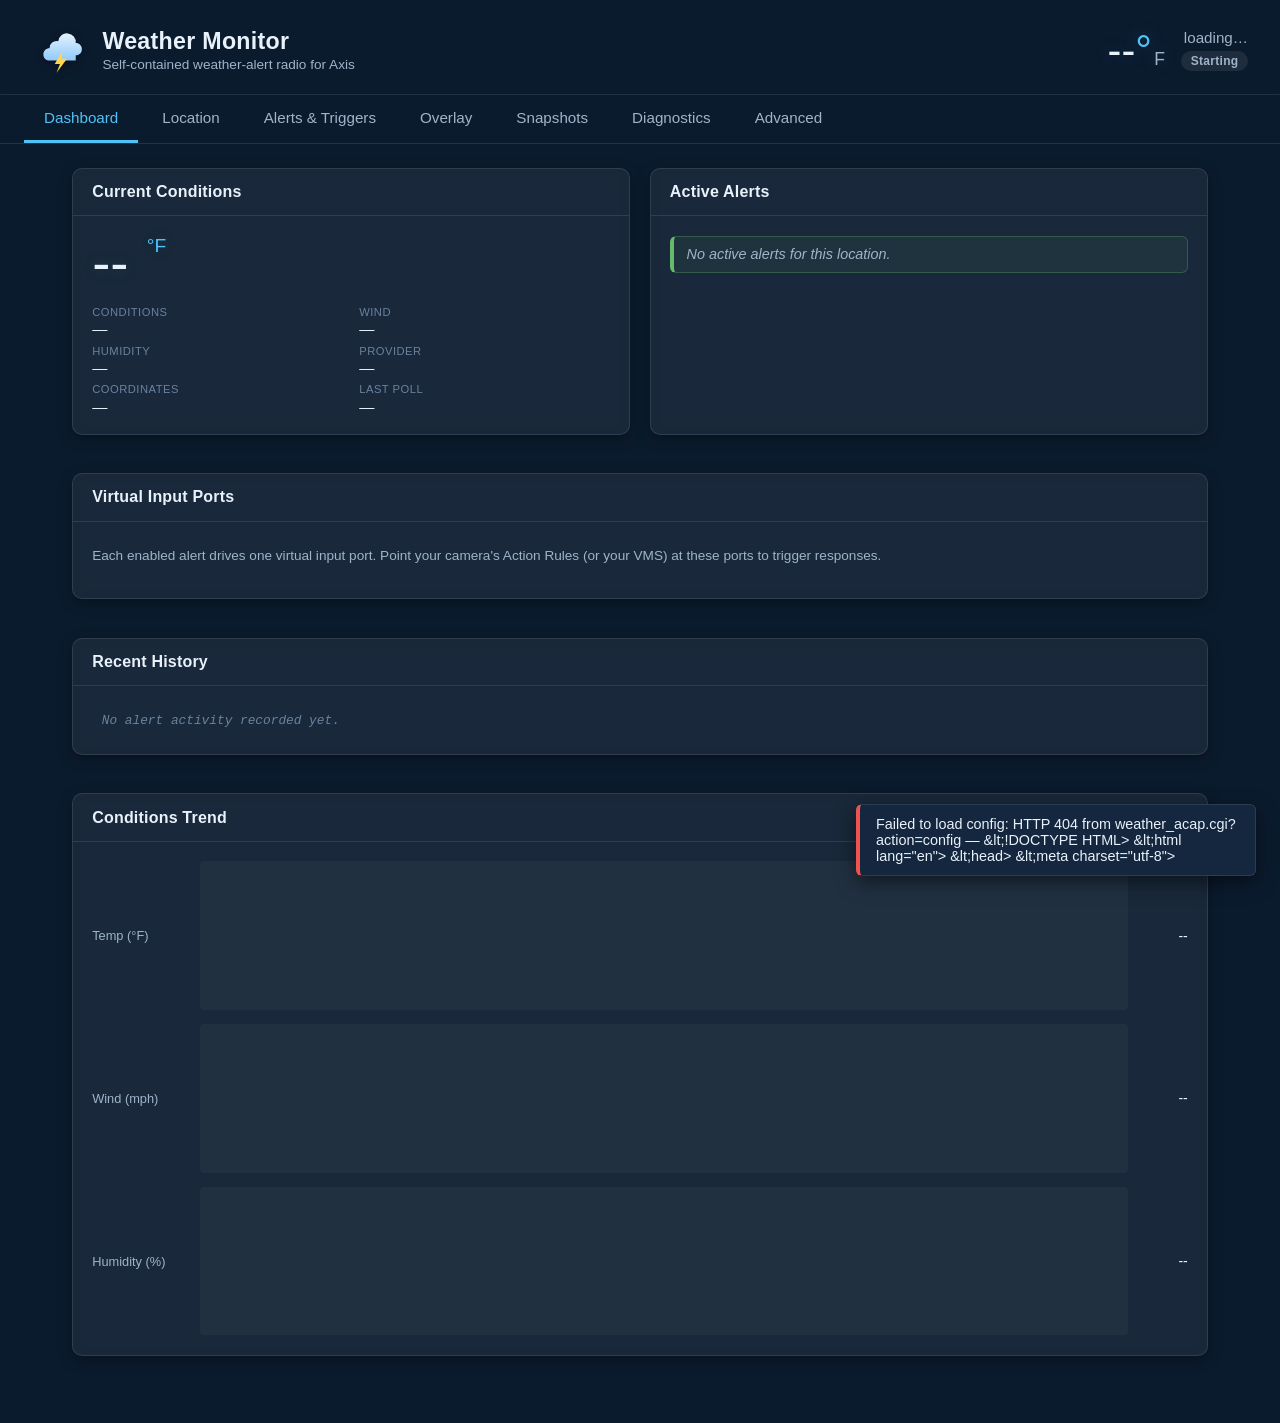
==== app/html/index.html @ 40f223d6 "feat(sprint9): native AXIS camera events via axevent (additive alongside virtual ports) Adds axiseve" ====
<!DOCTYPE html>
<html lang="en">
<head>
  <meta charset="UTF-8">
  <meta name="viewport" content="width=device-width, initial-scale=1">
  <title>Weather ACAP</title>
  <link rel="stylesheet" href="style.css">
</head>
<body>
  <div class="sky-backdrop"></div>

  <header class="app-header">
    <div class="brand">
      <svg class="brand-icon" viewBox="0 0 64 64" xmlns="http://www.w3.org/2000/svg">
        <defs>
          <linearGradient id="cloudg" x1="0" y1="0" x2="0" y2="1">
            <stop offset="0%" stop-color="#e3f2fd"/>
            <stop offset="100%" stop-color="#90caf9"/>
          </linearGradient>
        </defs>
        <path fill="url(#cloudg)" d="M50 38c4 0 7-3 7-7 0-4-3-7-7-7a10 10 0 0 0-20-2 8 8 0 0 0-10 8c-4 0-7 3-7 7s3 7 7 7h30z"/>
        <path fill="#ffd54f" d="M34 34l-8 14h6l-4 10 12-16h-6z"/>
      </svg>
      <div class="brand-text">
        <h1>Weather Monitor</h1>
        <span class="subtitle">Self-contained weather-alert radio for Axis</span>
      </div>
    </div>
    <div class="status-summary">
      <div class="temp-display">
        <span id="current-temp">--</span><span class="degree">&deg;</span><span class="temp-unit">F</span>
      </div>
      <div class="desc-line">
        <div id="current-desc" class="desc">loading&hellip;</div>
        <div id="status-pill" class="pill pill-neutral">Starting</div>
      </div>
    </div>
  </header>

  <nav class="tabs" role="tablist">
    <button class="tab-btn active" data-tab="dashboard"    type="button">Dashboard</button>
    <button class="tab-btn"        data-tab="location"     type="button">Location</button>
    <button class="tab-btn"        data-tab="alerts"       type="button">Alerts &amp; Triggers</button>
    <button class="tab-btn"        data-tab="overlay"      type="button">Overlay</button>
    <button class="tab-btn"        data-tab="snapshots"    type="button">Snapshots</button>
    <button class="tab-btn"        data-tab="diagnostics"  type="button">Diagnostics</button>
    <button class="tab-btn"        data-tab="advanced"     type="button">Advanced</button>
  </nav>

  <main class="content">

    <!-- Dashboard -->
    <section id="tab-dashboard" class="tab-pane active">
      <div class="grid">
        <div class="card card-conditions">
          <div class="card-header"><h2>Current Conditions</h2></div>
          <div class="card-body">
            <div class="big-stat">
              <span class="stat-value" id="dash-temp">--</span>
              <span class="stat-unit">&deg;F</span>
            </div>
            <div class="sub-stats">
              <div><label>Conditions</label><span id="dash-desc">&mdash;</span></div>
              <div><label>Wind</label><span id="dash-wind">&mdash;</span></div>
              <div><label>Humidity</label><span id="dash-hum">&mdash;</span></div>
              <div><label>Provider</label><span id="dash-provider">&mdash;</span></div>
              <div><label>Coordinates</label><span id="dash-coords">&mdash;</span></div>
              <div><label>Last poll</label><span id="dash-lastpoll">&mdash;</span></div>
            </div>
          </div>
        </div>

        <div class="card card-alerts">
          <div class="card-header"><h2>Active Alerts</h2><span class="pill pill-alert hidden" id="alerts-count">0</span></div>
          <div class="card-body">
            <ul id="dash-alerts" class="alerts-list">
              <li class="empty">No active alerts for this location.</li>
            </ul>
          </div>
        </div>

        <div class="card card-ports">
          <div class="card-header">
            <h2>Virtual Input Ports</h2>
            <small id="ports-max-info"></small>
          </div>
          <div class="card-body">
            <div id="dash-ports" class="ports-grid"></div>
            <p class="hint">Each enabled alert drives one virtual input port. Point your camera's Action Rules (or your VMS) at these ports to trigger responses.</p>
          </div>
        </div>

        <div class="card card-history">
          <div class="card-header"><h2>Recent History</h2></div>
          <div class="card-body">
            <ol id="dash-history" class="history-list">
              <li class="empty">No alert activity recorded yet.</li>
            </ol>
          </div>
        </div>

        <div class="card card-trends">
          <div class="card-header">
            <h2>Conditions Trend</h2>
            <small class="dim" id="trend-range"></small>
          </div>
          <div class="card-body">
            <div class="sparkline-group">
              <div class="spark-row">
                <span class="spark-label">Temp (°F)</span>
                <canvas id="spark-temp" class="sparkline" height="48"></canvas>
                <span class="spark-cur" id="spark-temp-cur">--</span>
              </div>
              <div class="spark-row">
                <span class="spark-label">Wind (mph)</span>
                <canvas id="spark-wind" class="sparkline" height="48"></canvas>
                <span class="spark-cur" id="spark-wind-cur">--</span>
              </div>
              <div class="spark-row">
                <span class="spark-label">Humidity (%)</span>
                <canvas id="spark-hum" class="sparkline" height="48"></canvas>
                <span class="spark-cur" id="spark-hum-cur">--</span>
              </div>
            </div>
            <p class="hint" id="trend-empty" style="display:none;">No history yet — trend data builds up after a few poll cycles.</p>
          </div>
        </div>
      </div>
    </section>

    <!-- Location -->
    <section id="tab-location" class="tab-pane">
      <div class="card">
        <div class="card-header"><h2>Where are you?</h2></div>
        <div class="card-body">
          <div class="form-row">
            <label for="f-zip">US ZIP Code</label>
            <input id="f-zip" type="text" maxlength="10" placeholder="e.g. 60601">
            <small>We geocode to the ZIP's centroid via the US Census service (no API key required).</small>
          </div>
          <div class="form-grid-2">
            <div class="form-row">
              <label for="f-lat">Latitude override <small class="opt">(optional)</small></label>
              <input id="f-lat" type="text" placeholder="e.g. 41.8781">
            </div>
            <div class="form-row">
              <label for="f-lon">Longitude override <small class="opt">(optional)</small></label>
              <input id="f-lon" type="text" placeholder="e.g. -87.6298">
            </div>
          </div>
          <small class="hint">If the ZIP centroid isn't close enough (rural areas, mountain towns), enter exact coordinates. These take precedence over ZIP.</small>
        </div>
      </div>

      <div class="card">
        <div class="card-header"><h2>Weather Source</h2></div>
        <div class="card-body">
          <div class="form-grid-2">
            <div class="form-row">
              <label for="f-provider">Provider</label>
              <select id="f-provider">
                <option value="auto">Auto &mdash; NWS first, fall back to Open-Meteo</option>
                <option value="nws">NWS only (US, alerts included)</option>
                <option value="openmeteo">Open-Meteo only (worldwide, no alerts)</option>
              </select>
            </div>
            <div class="form-row">
              <label for="f-interval">Poll interval (seconds)</label>
              <input id="f-interval" type="number" min="60" max="3600" step="30">
              <small>Minimum 60s. NWS recommends &ge; 300s.</small>
            </div>
          </div>
          <div class="form-row">
            <label for="f-ua">NWS User-Agent</label>
            <input id="f-ua" type="text" placeholder="WeatherACAP/2.0 (you@example.com)">
            <small>NWS requires a contact-identifying User-Agent. Please include an email address.</small>
          </div>
        </div>
      </div>

      <div class="form-actions">
        <button class="btn btn-primary" data-save="location" type="button">Save location settings</button>
      </div>
    </section>

    <!-- Alerts & Triggers -->
    <section id="tab-alerts" class="tab-pane">
      <div class="card">
        <div class="card-header">
          <h2>Alert &rarr; Port Mapping</h2>
          <span id="alerts-port-banner" class="pill pill-info"></span>
        </div>
        <div class="card-body">
          <p class="hint">
            Each row maps an NWS alert type to a VAPIX virtual input port. When that alert is active
            for your location, the port is activated; when the alert clears, the port resets. Point
            your camera's Action Rules or your VMS (e.g. Axis Camera Station Pro) at these ports to
            trigger recordings, speakers, relays, or notifications.
          </p>
          <div class="alerts-table-wrap">
            <table class="alerts-table">
              <thead>
                <tr>
                  <th style="width:60px;">On</th>
                  <th>Alert Type</th>
                  <th style="width:100px;">Port #</th>
                  <th style="width:180px;">Test</th>
                  <th style="width:50px;"></th>
                </tr>
              </thead>
              <tbody id="alerts-tbody"></tbody>
            </table>
          </div>
          <div class="row-actions">
            <button class="btn btn-ghost" id="alerts-add" type="button">+ Add alert type</button>
            <button class="btn btn-ghost" id="alerts-auto-port" type="button">Auto-assign ports</button>
            <button class="btn btn-primary" data-save="alerts" type="button">Save alert mapping</button>
          </div>
        </div>
      </div>

      <!-- Sprint 5 — Threshold condition alerts -->
      <div class="card" style="margin-top:1.2rem;">
        <div class="card-header">
          <h2>Threshold &rarr; Port Mapping</h2>
          <span class="pill pill-info">Sprint 5</span>
        </div>
        <div class="card-body">
          <p class="hint">
            Fire a VAPIX virtual input port when a numeric weather condition crosses a threshold.
            Useful for heat warnings, high-wind detection, or any condition the NWS alert system
            doesn&rsquo;t cover. Ports are activated while the condition is exceeded and cleared
            once it drops back below the threshold.
          </p>
          <div class="alerts-table-wrap">
            <table class="alerts-table" id="threshold-table">
              <thead>
                <tr>
                  <th style="width:60px;">On</th>
                  <th style="width:160px;">Condition</th>
                  <th style="width:80px;">Op</th>
                  <th style="width:90px;">Value</th>
                  <th style="width:100px;">Port #</th>
                  <th style="width:180px;">Test</th>
                  <th style="width:50px;"></th>
                </tr>
              </thead>
              <tbody id="threshold-tbody"></tbody>
            </table>
          </div>
          <div class="row-actions">
            <button class="btn btn-ghost" id="threshold-add" type="button">+ Add threshold rule</button>
            <button class="btn btn-primary" data-save="alerts" type="button">Save threshold rules</button>
          </div>
        </div>
      </div>

      <!-- Sprint 7 — Notification Cool-down -->
      <div class="card" style="margin-top:1.2rem;">
        <div class="card-header">
          <h2>Notification Cool-down</h2>
          <span class="pill pill-info">Sprint 7</span>
        </div>
        <div class="card-body">
          <p class="hint">
            Prevent notification floods by limiting how often email, MQTT, webhook, and snapshot
            notifications are sent for the same event. VAPIX virtual input port state is
            <strong>always</strong> updated in real time regardless of this setting.
          </p>
          <div class="form-grid-2">
            <div class="form-row">
              <label for="f-alert-cooldown">NWS alert cool-down (minutes)</label>
              <input id="f-alert-cooldown" type="number" min="0" max="1440" step="1" style="max-width:120px;">
              <small>Minimum time between repeat notifications for the same NWS alert type. Set to 0 to disable.</small>
            </div>
            <div class="form-row">
              <label for="f-threshold-cooldown">Threshold rule cool-down (minutes)</label>
              <input id="f-threshold-cooldown" type="number" min="0" max="1440" step="1" style="max-width:120px;">
              <small>Minimum time between repeat notifications for the same threshold condition. Set to 0 to disable.</small>
            </div>
          </div>
          <div class="row-actions">
            <button class="btn btn-primary" data-save="alerts" type="button">Save cool-down settings</button>
          </div>
        </div>
      </div>
    </section>

    <!-- Overlay -->
    <section id="tab-overlay" class="tab-pane">
      <div class="card">
        <div class="card-header">
          <h2>On-Video Overlay</h2>
          <label class="switch">
            <input type="checkbox" id="f-overlay-enabled">
            <span class="slider"></span>
          </label>
        </div>
        <div class="card-body">
          <p class="hint" id="overlay-video-hint">If your device has a camera, the template below is pushed to the video as a text overlay via the VAPIX overlay API.</p>

          <div class="form-grid-2">
            <div class="form-row">
              <label for="f-overlay-position">Position</label>
              <select id="f-overlay-position">
                <option value="topLeft">Top left</option>
                <option value="topRight">Top right</option>
                <option value="bottomLeft">Bottom left</option>
                <option value="bottomRight">Bottom right</option>
              </select>
            </div>
            <div class="form-row">
              <label for="f-overlay-max">Max alerts to show</label>
              <input id="f-overlay-max" type="number" min="1" max="10" step="1">
            </div>
          </div>

          <div class="form-row">
            <label for="f-overlay-template">Conditions template</label>
            <input id="f-overlay-template" type="text">
            <small>Available: <code>{temp}</code> <code>{cond}</code> <code>{wind}</code> <code>{dir}</code> <code>{hum}</code> <code>{provider}</code> <code>{lat}</code> <code>{lon}</code> <code>{time}</code></small>
          </div>
          <div class="form-row">
            <label for="f-overlay-alert-template">Alert prefix (prepended when alerts active)</label>
            <input id="f-overlay-alert-template" type="text">
            <small>Use <code>{alert_type}</code> for the joined list of active alert names.</small>
          </div>

          <div class="overlay-preview">
            <div class="overlay-preview-label">Live preview</div>
            <div class="overlay-preview-frame">
              <div class="overlay-preview-video">
                <div id="overlay-preview-text" class="overlay-text overlay-pos-topLeft">loading&hellip;</div>
              </div>
            </div>
            <button class="btn btn-ghost btn-small" id="overlay-refresh-preview" type="button">Refresh preview</button>
          </div>

          <div class="form-actions">
            <button class="btn btn-primary" data-save="overlay" type="button">Save overlay settings</button>
          </div>
        </div>
      </div>
    </section>

    <!-- Snapshots -->
    <section id="tab-snapshots" class="tab-pane">
      <div class="card">
        <div class="card-header">
          <h2>Snapshot on Alert</h2>
          <label class="switch">
            <input type="checkbox" id="f-snapshot-enabled">
            <span class="slider"></span>
          </label>
        </div>
        <div class="card-body">
          <p class="hint">Capture a JPEG image from the camera via VAPIX whenever an alert fires. Saved to SD card when present, otherwise to <code>/tmp</code>.</p>
          <div class="form-grid-2">
            <div class="form-row">
              <label for="f-snapshot-resolution">Resolution</label>
              <select id="f-snapshot-resolution">
                <option value="1920x1080">1920&times;1080 (1080p)</option>
                <option value="1280x720">1280&times;720 (720p)</option>
                <option value="640x480">640&times;480 (VGA)</option>
                <option value="320x240">320&times;240 (QVGA)</option>
              </select>
            </div>
            <div class="form-row">
              <label for="f-snapshot-save-dir">Save directory <small class="opt">(optional)</small></label>
              <input id="f-snapshot-save-dir" type="text" placeholder="auto-detect SD card">
              <small>Leave blank to auto-select. SD card preferred; falls back to <code>/tmp/weather_acap_snaps</code>.</small>
            </div>
          </div>
          <div class="form-row">
            <label>Capture when&hellip;</label>
            <div class="checkbox-group">
              <label class="checkbox">
                <input id="f-snapshot-on-activate" type="checkbox">
                <span>Alert activates</span>
              </label>
              <label class="checkbox" style="margin-top:0.4rem;">
                <input id="f-snapshot-on-clear" type="checkbox">
                <span>Alert clears</span>
              </label>
            </div>
          </div>
          <div class="form-row" style="margin-top:0.8rem;">
            <label for="f-snapshot-max-count">Max snapshots to keep</label>
            <input id="f-snapshot-max-count" type="number" min="0" max="9999" step="1" style="max-width:120px;">
            <small>Oldest .jpg files are deleted automatically after each new capture. Set to 0 for unlimited.</small>
          </div>
        </div>
      </div>

      <div class="form-actions">
        <button class="btn btn-primary" data-save="snapshots" type="button">Save snapshot settings</button>
      </div>

      <!-- Sprint 8 — Multi-camera snapshot -->
      <div class="card" style="margin-top:1.2rem;">
        <div class="card-header">
          <h2>Additional Cameras</h2>
          <label class="switch">
            <input type="checkbox" id="f-multicam-enabled">
            <span class="slider"></span>
          </label>
        </div>
        <div class="card-body">
          <p class="hint">
            Capture a snapshot from other Axis cameras on your network whenever an alert fires.
            Images are saved alongside local snapshots and share the same max-count limit.
            Uses VAPIX Digest auth — each camera needs its own credentials.
          </p>
          <div class="form-grid-2">
            <div class="form-row">
              <label for="f-multicam-resolution">Resolution</label>
              <select id="f-multicam-resolution">
                <option value="1920x1080">1920&times;1080 (1080p)</option>
                <option value="1280x720">1280&times;720 (720p)</option>
                <option value="640x480">640&times;480 (VGA)</option>
                <option value="320x240">320&times;240 (QVGA)</option>
              </select>
            </div>
          </div>
          <div class="alerts-table-wrap" style="margin-top:0.8rem;">
            <table class="alerts-table" id="multicam-table">
              <thead>
                <tr>
                  <th>Host / IP</th>
                  <th>Username</th>
                  <th>Password</th>
                  <th>Label</th>
                  <th style="width:140px;">Test</th>
                  <th style="width:40px;"></th>
                </tr>
              </thead>
              <tbody id="multicam-tbody"></tbody>
            </table>
          </div>
          <div class="row-actions">
            <button class="btn btn-ghost" id="multicam-add" type="button">+ Add camera</button>
            <button class="btn btn-primary" data-save="snapshots" type="button">Save camera list</button>
          </div>
        </div>
      </div>

      <div class="card" style="margin-top:1.2rem;">
        <div class="card-header">
          <h2>Saved Snapshots</h2>
          <small id="snap-save-dir-info" class="dim"></small>
        </div>
        <div class="card-body">
          <div class="diag-row" style="margin-bottom:0.8rem;">
            <button class="btn btn-primary btn-small" id="snap-capture-btn" type="button">&#128247; Capture now</button>
            <div id="snap-capture-result" class="diag-result">&mdash;</div>
          </div>
          <div id="snap-gallery">
            <p class="empty">No snapshots yet. Enable capture above and wait for an alert, or click &ldquo;Capture now.&rdquo;</p>
          </div>
          <div class="form-actions" style="margin-top:0.6rem;">
            <button class="btn btn-ghost btn-small" id="snap-refresh-btn" type="button">Refresh list</button>
            <button class="btn btn-ghost btn-small" id="snap-test-btn" type="button">Test &amp; diagnose</button>
            <div id="snap-test-result" class="diag-result" style="font-size:0.8rem;">&mdash;</div>
          </div>
        </div>
      </div>
    </section>

    <!-- Diagnostics -->
    <section id="tab-diagnostics" class="tab-pane">
      <div class="grid-2">
        <div class="card">
          <div class="card-header"><h2>Self-tests</h2></div>
          <div class="card-body">
            <p class="hint">Run these when something isn't behaving as expected.</p>
            <div class="diag-row">
              <button class="btn btn-ghost" id="diag-test-vapix" type="button">Test VAPIX (localhost)</button>
              <div id="diag-result-vapix" class="diag-result">&mdash;</div>
            </div>
            <div class="diag-row">
              <button class="btn btn-ghost" id="diag-test-weather" type="button">Test weather fetch</button>
              <div id="diag-result-weather" class="diag-result">&mdash;</div>
            </div>
            <div class="diag-row">
              <button class="btn btn-ghost" id="diag-test-webhook" type="button">Test webhook POST</button>
              <div id="diag-result-webhook" class="diag-result">&mdash;</div>
            </div>
          </div>
        </div>

        <div class="card">
          <div class="card-header"><h2>Manual port control</h2></div>
          <div class="card-body">
            <p class="hint">Useful for verifying your camera/VMS Action Rules without waiting for real weather.</p>
            <div class="manual-port-row">
              <input id="diag-port-num" type="number" min="1" max="64" placeholder="Port #">
              <button class="btn btn-ghost" id="diag-fire-port" type="button">Activate</button>
              <button class="btn btn-ghost" id="diag-clear-port" type="button">Clear</button>
            </div>
            <div class="diag-actions">
              <button class="btn btn-warning" id="diag-firedrill" type="button">
                <span class="bolt">&#9889;</span> Fire Drill &mdash; activate all enabled ports
              </button>
              <button class="btn btn-ghost" id="diag-clear-all" type="button">Clear all ports</button>
            </div>
            <div id="diag-manual-result" class="diag-result">&mdash;</div>
          </div>
        </div>

        <div class="card">
          <div class="card-header"><h2>Device info</h2></div>
          <div class="card-body">
            <pre id="diag-device-info" class="mono small scroll">Loading&hellip;</pre>
            <button class="btn btn-ghost btn-small" id="diag-refresh-device" type="button">Refresh</button>
          </div>
        </div>

        <div class="card">
          <div class="card-header"><h2>Alert history</h2></div>
          <div class="card-body">
            <ol id="diag-history" class="history-list scroll"></ol>
          </div>
        </div>
      </div>
    </section>

    <!-- Advanced -->
    <section id="tab-advanced" class="tab-pane">
      <div class="card">
        <div class="card-header">
          <h2>System</h2>
          <label class="switch">
            <input type="checkbox" id="f-system-enabled">
            <span class="slider"></span>
          </label>
        </div>
        <div class="card-body">
          <small>Master switch. Turn off to pause the poll loop without uninstalling.</small>
        </div>
      </div>

      <div class="card">
        <div class="card-header"><h2>VAPIX credentials</h2></div>
        <div class="card-body">
          <div class="form-grid-2">
            <div class="form-row">
              <label for="f-vapix-user">Username</label>
              <input id="f-vapix-user" type="text" autocomplete="username">
            </div>
            <div class="form-row">
              <label for="f-vapix-pass">Password</label>
              <input id="f-vapix-pass" type="password" autocomplete="new-password" placeholder="(unchanged)">
            </div>
          </div>
          <small>Used for localhost VAPIX Digest auth (virtual ports + overlay). Required when your device is configured with authentication.</small>
        </div>
      </div>

      <div class="card">
        <div class="card-header">
          <h2>Webhook on alerts</h2>
          <label class="switch">
            <input type="checkbox" id="f-webhook-enabled">
            <span class="slider"></span>
          </label>
        </div>
        <div class="card-body">
          <small>POST a JSON payload to any URL when an alert activates or clears. Great for MQTT bridges, Slack webhooks, or calling an Axis Camera Station Pro event endpoint.</small>
          <div class="form-row">
            <label for="f-webhook-url">URL</label>
            <input id="f-webhook-url" type="url" placeholder="https://hooks.example.com/weather">
          </div>
          <div class="form-row">
            <label class="checkbox">
              <input id="f-webhook-alerts-only" type="checkbox">
              <span>Only POST for alert transitions (skip routine polls)</span>
            </label>
          </div>
        </div>
      </div>

      <div class="card">
        <div class="card-header">
          <h2>MQTT publishing</h2>
          <label class="switch">
            <input type="checkbox" id="f-mqtt-enabled">
            <span class="slider"></span>
          </label>
        </div>
        <div class="card-body">
          <small>Publish JSON weather and alert payloads to an MQTT broker. Requires libcurl built with MQTT support (available on AXIS OS 12+).</small>
          <div class="form-grid-2">
            <div class="form-row">
              <label for="f-mqtt-broker">Broker URL</label>
              <input id="f-mqtt-broker" type="text" placeholder="mqtt://192.168.1.100:1883">
              <small>Scheme + host + port only &mdash; no trailing slash.</small>
            </div>
            <div class="form-row">
              <label for="f-mqtt-topic">Topic</label>
              <input id="f-mqtt-topic" type="text" placeholder="weather/camera/alerts">
            </div>
          </div>
          <div class="form-grid-2">
            <div class="form-row">
              <label for="f-mqtt-user">Username <small class="opt">(optional)</small></label>
              <input id="f-mqtt-user" type="text" autocomplete="username">
            </div>
            <div class="form-row">
              <label for="f-mqtt-pass">Password <small class="opt">(optional)</small></label>
              <input id="f-mqtt-pass" type="password" autocomplete="new-password" placeholder="(unchanged)">
            </div>
          </div>
          <div class="form-row">
            <div class="checkbox-group">
              <label class="checkbox">
                <input id="f-mqtt-on-alert-only" type="checkbox">
                <span>Publish only on alert transitions (skip routine polls)</span>
              </label>
              <label class="checkbox" style="margin-top:0.4rem;">
                <input id="f-mqtt-retain" type="checkbox">
                <span>Set MQTT retain flag on published messages</span>
              </label>
            </div>
          </div>
          <div class="diag-row" style="margin-top:0.8rem;">
            <button class="btn btn-ghost" id="adv-test-mqtt" type="button">Send test publish</button>
            <div id="adv-result-mqtt" class="diag-result">&mdash;</div>
          </div>
        </div>
      </div>

      <div class="card">
        <div class="card-header">
          <h2>Email notifications</h2>
          <label class="switch">
            <input type="checkbox" id="f-email-enabled">
            <span class="slider"></span>
          </label>
        </div>
        <div class="card-body">
          <small>Send an email when an alert activates (and optionally clears). Uses your SMTP relay; TLS/STARTTLS is attempted automatically.</small>
          <div class="form-grid-2">
            <div class="form-row">
              <label for="f-email-smtp">SMTP URL</label>
              <input id="f-email-smtp" type="text" placeholder="smtp://mailhost:587">
              <small>Use <code>smtp://</code> for plain/STARTTLS or <code>smtps://</code> for implicit TLS.</small>
            </div>
            <div class="form-row" style="align-self:end;">
              <label for="f-email-from">From address</label>
              <input id="f-email-from" type="email" placeholder="weather@camera.local">
            </div>
          </div>
          <div class="form-row">
            <label for="f-email-to">To address(es)</label>
            <input id="f-email-to" type="text" placeholder="ops@example.com, oncall@example.com">
            <small>Separate multiple recipients with commas.</small>
          </div>
          <div class="form-grid-2">
            <div class="form-row">
              <label for="f-email-user">SMTP username <small class="opt">(optional)</small></label>
              <input id="f-email-user" type="text" autocomplete="username">
            </div>
            <div class="form-row">
              <label for="f-email-pass">SMTP password <small class="opt">(optional)</small></label>
              <input id="f-email-pass" type="password" autocomplete="new-password" placeholder="(unchanged)">
            </div>
          </div>
          <div class="form-row">
            <label class="checkbox">
              <input id="f-email-on-clear" type="checkbox">
              <span>Also send when an alert clears</span>
            </label>
          </div>
          <div class="diag-row" style="margin-top:0.8rem;">
            <button class="btn btn-ghost" id="adv-test-email" type="button">Send test email</button>
            <div id="adv-result-email" class="diag-result">&mdash;</div>
          </div>
        </div>
      </div>

      <div class="card">
        <div class="card-header">
          <h2>Native AXIS Events</h2>
          <label class="switch">
            <input type="checkbox" id="f-axis-events-enabled">
            <span class="slider"></span>
          </label>
        </div>
        <div class="card-body">
          <small>
            Publish weather alerts and current conditions as native camera events via the AXIS
            event system (axevent). Events appear in <strong>Action Rules</strong> under
            <em>Applications &rarr; Weather Monitor ACAP</em> and are visible to Axis Camera
            Station Pro and ONVIF subscribers. Virtual input port activation is unaffected.
          </small>
          <p class="hint" style="margin-top:0.6rem;">
            <strong>Alert</strong> event fires on every NWS / threshold transition (stateful) &mdash;
            <code>active</code>, <code>alert_type</code>, <code>action</code>.<br>
            <strong>Conditions</strong> event fires on every successful poll (stateless) &mdash;
            <code>temp_f</code>, <code>wind_mph</code>, <code>humidity_pct</code>, <code>description</code>.
          </p>
        </div>
      </div>

      <div class="card">
        <div class="card-header">
          <h2>Mock mode</h2>
          <label class="switch">
            <input type="checkbox" id="f-mock-mode">
            <span class="slider"></span>
          </label>
        </div>
        <div class="card-body">
          <small>Skip real weather fetch and use a fake snapshot with a Tornado Warning active. Good for bench-testing VMS integrations.</small>
        </div>
      </div>

      <div class="card">
        <div class="card-header"><h2>Backup &amp; restore</h2></div>
        <div class="card-body">
          <div class="form-actions">
            <a class="btn btn-ghost" id="adv-export" href="weather_acap.cgi?action=export">Download config JSON</a>
            <label class="btn btn-ghost" for="adv-import-file">Upload config JSON</label>
            <input id="adv-import-file" type="file" accept="application/json" style="display:none">
          </div>
          <small>Export from one device, import into another to deploy identical settings across a fleet.</small>
        </div>
      </div>

      <div class="form-actions">
        <button class="btn btn-primary" data-save="advanced" type="button">Save advanced settings</button>
      </div>
    </section>
  </main>

  <div id="toast-container"></div>

  <script src="app.js"></script>
</body>
</html>
---- app/html/style.css ----
/* ===========================================================================
 * Weather ACAP — Storm-theme stylesheet
 * A dark sky gradient with subtle cloud/lightning accents. Designed to feel
 * like a weather radio: dense with live info but unintimidating.
 * =========================================================================*/

:root {
  --sky-top:        #0b1b2e;
  --sky-mid:        #12314f;
  --sky-low:        #1c4975;
  --card-bg:        rgba(255, 255, 255, 0.06);
  --card-bg-solid:  #14273f;
  --card-border:    rgba(255, 255, 255, 0.10);
  --text:           #e9f1fb;
  --text-muted:     #9fb4ca;
  --text-dim:       #6a83a0;
  --accent:         #4fc3f7;
  --accent-strong:  #29b6f6;
  --bolt:           #ffd54f;
  --ok:             #66bb6a;
  --warning:        #ffb74d;
  --alert:          #ef5350;
  --alert-strong:   #d32f2f;
  --info:           #64b5f6;
  --input-bg:       rgba(255, 255, 255, 0.08);
  --input-border:   rgba(255, 255, 255, 0.18);
  --radius:         10px;
  --radius-sm:      6px;
  --shadow-card:    0 4px 14px rgba(0, 0, 0, 0.35);
  --mono:           ui-monospace, SFMono-Regular, Menlo, Consolas, monospace;
  --font:           -apple-system, BlinkMacSystemFont, "Segoe UI", Roboto,
                    "Helvetica Neue", Arial, sans-serif;
}

* { box-sizing: border-box; }

html, body {
  margin: 0;
  padding: 0;
  min-height: 100vh;
  font-family: var(--font);
  color: var(--text);
  background: var(--sky-top);
  overflow-x: hidden;
}

/* Static gradient sky */
.sky-backdrop {
  position: fixed;
  inset: 0;
  z-index: -2;
  background:
    radial-gradient(ellipse at 20% 0%, rgba(79, 195, 247, 0.20), transparent 50%),
    radial-gradient(ellipse at 80% 15%, rgba(255, 213, 79, 0.08), transparent 55%),
    linear-gradient(180deg, var(--sky-top) 0%, var(--sky-mid) 45%, var(--sky-low) 100%);
}
.sky-backdrop::after {
  content: "";
  position: absolute;
  inset: 0;
  background-image:
    radial-gradient(circle at 10% 30%, rgba(255,255,255,0.04) 0, transparent 35%),
    radial-gradient(circle at 70% 60%, rgba(255,255,255,0.03) 0, transparent 30%),
    radial-gradient(circle at 40% 80%, rgba(255,255,255,0.03) 0, transparent 30%);
  pointer-events: none;
}

/* ── Header ──────────────────────────────────────────────────────────────── */
.app-header {
  display: flex;
  justify-content: space-between;
  align-items: center;
  flex-wrap: wrap;
  gap: 1rem;
  padding: 1.4rem 2rem 1rem 2rem;
  border-bottom: 1px solid var(--card-border);
  backdrop-filter: blur(6px);
}

.brand {
  display: flex;
  align-items: center;
  gap: 0.9rem;
}
.brand-icon {
  width: 56px;
  height: 56px;
  filter: drop-shadow(0 2px 4px rgba(0, 0, 0, 0.4));
}
.brand-text h1 {
  margin: 0;
  font-size: 1.45rem;
  letter-spacing: 0.3px;
}
.brand-text .subtitle {
  color: var(--text-muted);
  font-size: 0.85rem;
}

.status-summary {
  display: flex;
  align-items: center;
  gap: 1rem;
}
.temp-display {
  font-size: 2.6rem;
  font-weight: 300;
  line-height: 1;
  color: var(--text);
  text-shadow: 0 0 18px rgba(79, 195, 247, 0.25);
}
.temp-display .degree { color: var(--accent); }
.temp-display .temp-unit {
  font-size: 1.1rem;
  color: var(--text-muted);
  margin-left: 0.15rem;
}
.desc-line {
  display: flex;
  flex-direction: column;
  align-items: flex-end;
  gap: 0.3rem;
}
.desc-line .desc {
  color: var(--text-muted);
  font-size: 0.95rem;
  max-width: 240px;
  text-align: right;
}

/* ── Tabs ────────────────────────────────────────────────────────────────── */
.tabs {
  display: flex;
  gap: 0.25rem;
  padding: 0 1.5rem;
  border-bottom: 1px solid var(--card-border);
  overflow-x: auto;
  scrollbar-width: none;
}
.tabs::-webkit-scrollbar { display: none; }
.tab-btn {
  background: transparent;
  color: var(--text-muted);
  border: none;
  border-bottom: 3px solid transparent;
  padding: 0.85rem 1.25rem;
  font-size: 0.95rem;
  cursor: pointer;
  font-family: inherit;
  white-space: nowrap;
  transition: color 0.15s, border-color 0.15s, background 0.15s;
}
.tab-btn:hover { color: var(--text); background: rgba(255,255,255,0.04); }
.tab-btn.active {
  color: var(--accent);
  border-bottom-color: var(--accent);
}

/* ── Content ─────────────────────────────────────────────────────────────── */
.content {
  padding: 1.5rem 2rem 3rem 2rem;
  max-width: 1200px;
  margin: 0 auto;
}

.tab-pane { display: none; }
.tab-pane.active { display: block; animation: fadeUp 0.25s ease-out; }

@keyframes fadeUp {
  from { opacity: 0; transform: translateY(6px); }
  to   { opacity: 1; transform: translateY(0); }
}

/* ── Grids ───────────────────────────────────────────────────────────────── */
.grid {
  display: grid;
  gap: 1.2rem;
  grid-template-columns: 1fr 1fr;
  grid-auto-rows: minmax(auto, auto);
}
.grid .card-conditions { grid-column: 1 / 2; }
.grid .card-alerts     { grid-column: 2 / 3; }
.grid .card-ports      { grid-column: 1 / -1; }
.grid .card-history    { grid-column: 1 / -1; }

.grid-2 {
  display: grid;
  gap: 1.2rem;
  grid-template-columns: 1fr 1fr;
}

.form-grid-2 {
  display: grid;
  gap: 1rem;
  grid-template-columns: 1fr 1fr;
}

@media (max-width: 800px) {
  .grid, .grid-2, .form-grid-2 { grid-template-columns: 1fr; }
  .grid .card-conditions, .grid .card-alerts { grid-column: 1 / -1; }
  .app-header { padding: 1rem; }
  .content { padding: 1rem; }
  .status-summary { width: 100%; justify-content: space-between; }
}

/* ── Cards ───────────────────────────────────────────────────────────────── */
.card {
  background: var(--card-bg);
  border: 1px solid var(--card-border);
  border-radius: var(--radius);
  box-shadow: var(--shadow-card);
  backdrop-filter: blur(4px);
  margin-bottom: 1.2rem;
  overflow: hidden;
}
.card-header {
  display: flex;
  align-items: center;
  justify-content: space-between;
  padding: 0.9rem 1.2rem;
  border-bottom: 1px solid var(--card-border);
  gap: 0.8rem;
}
.card-header h2 {
  margin: 0;
  font-size: 1rem;
  font-weight: 600;
  letter-spacing: 0.2px;
}
.card-header small {
  color: var(--text-muted);
  font-size: 0.8rem;
}
.card-body { padding: 1.2rem; }
.card-body > * + * { margin-top: 0.8rem; }

/* ── Big stat ────────────────────────────────────────────────────────────── */
.big-stat {
  font-size: 3.4rem;
  font-weight: 200;
  line-height: 1;
  color: var(--text);
  text-shadow: 0 0 18px rgba(79, 195, 247, 0.2);
}
.big-stat .stat-unit {
  font-size: 1.2rem;
  color: var(--accent);
  margin-left: 0.2rem;
  vertical-align: top;
}
.sub-stats {
  display: grid;
  grid-template-columns: 1fr 1fr;
  gap: 0.45rem 1rem;
  margin-top: 1rem;
}
.sub-stats div {
  display: flex;
  flex-direction: column;
  gap: 0.15rem;
}
.sub-stats label {
  font-size: 0.7rem;
  letter-spacing: 0.5px;
  text-transform: uppercase;
  color: var(--text-dim);
}
.sub-stats span {
  font-size: 0.95rem;
  color: var(--text);
}

/* ── Alerts list ─────────────────────────────────────────────────────────── */
.alerts-list {
  list-style: none;
  padding: 0;
  margin: 0;
  display: flex;
  flex-direction: column;
  gap: 0.5rem;
}
.alerts-list li {
  background: rgba(239, 83, 80, 0.10);
  border: 1px solid rgba(239, 83, 80, 0.35);
  border-left: 4px solid var(--alert);
  border-radius: var(--radius-sm);
  padding: 0.6rem 0.8rem;
  font-size: 0.9rem;
  display: flex;
  flex-direction: column;
  gap: 0.2rem;
  animation: alertPulse 2.4s ease-in-out infinite;
}
.alerts-list li .event {
  font-weight: 600;
  color: #ffcdd2;
}
.alerts-list li .headline {
  color: var(--text-muted);
  font-size: 0.85rem;
}
.alerts-list li.empty {
  background: rgba(102, 187, 106, 0.08);
  border-color: rgba(102, 187, 106, 0.30);
  border-left-color: var(--ok);
  color: var(--text-muted);
  font-style: italic;
  animation: none;
}

@keyframes alertPulse {
  0%, 100% { box-shadow: 0 0 0 rgba(239,83,80,0); }
  50%      { box-shadow: 0 0 18px rgba(239,83,80,0.35); }
}

/* ── Ports grid ──────────────────────────────────────────────────────────── */
.ports-grid {
  display: grid;
  grid-template-columns: repeat(auto-fill, minmax(110px, 1fr));
  gap: 0.5rem;
}
.port-tile {
  background: rgba(255,255,255,0.04);
  border: 1px solid var(--card-border);
  border-radius: var(--radius-sm);
  padding: 0.55rem 0.6rem;
  display: flex;
  flex-direction: column;
  gap: 0.2rem;
  font-size: 0.8rem;
  transition: background 0.2s, border-color 0.2s;
}
.port-tile .port-num {
  font-family: var(--mono);
  font-size: 0.75rem;
  color: var(--text-dim);
}
.port-tile .port-type {
  font-size: 0.85rem;
  color: var(--text);
  line-height: 1.2;
}
.port-tile.active {
  background: rgba(239,83,80,0.18);
  border-color: var(--alert);
  animation: alertPulse 1.8s ease-in-out infinite;
}
.port-tile.active .port-num,
.port-tile.active .port-type { color: #fff; }
.port-tile.disabled {
  opacity: 0.45;
}

/* ── History ─────────────────────────────────────────────────────────────── */
.history-list {
  list-style: none;
  padding: 0;
  margin: 0;
  font-family: var(--mono);
  font-size: 0.8rem;
  color: var(--text-muted);
}
.history-list li {
  padding: 0.45rem 0.6rem;
  border-bottom: 1px solid var(--card-border);
  display: flex;
  gap: 0.8rem;
  align-items: baseline;
}
.history-list li:last-child { border-bottom: none; }
.history-list li .when {
  color: var(--text-dim);
  flex-shrink: 0;
}
.history-list li .what {
  color: var(--text);
  flex: 1;
}
.history-list li .act-fire  { color: var(--alert); font-weight: 600; }
.history-list li .act-clear { color: var(--ok); }
.history-list li.empty {
  font-style: italic;
  color: var(--text-dim);
  border: none;
}

/* ── Pills ───────────────────────────────────────────────────────────────── */
.pill {
  display: inline-block;
  padding: 0.2rem 0.6rem;
  border-radius: 999px;
  font-size: 0.75rem;
  font-weight: 600;
  letter-spacing: 0.3px;
  background: rgba(255,255,255,0.08);
  color: var(--text-muted);
}
.pill-neutral { background: rgba(255,255,255,0.08); color: var(--text-muted); }
.pill-ok      { background: rgba(102,187,106,0.18); color: #c8e6c9; }
.pill-warning { background: rgba(255,183, 77,0.18); color: #ffe0b2; }
.pill-alert   { background: rgba(239, 83, 80,0.22); color: #ffcdd2; }
.pill-info    { background: rgba(100,181,246,0.18); color: #bbdefb; }
.pill.hidden  { display: none; }

/* ── Forms ───────────────────────────────────────────────────────────────── */
.form-row {
  display: flex;
  flex-direction: column;
  gap: 0.3rem;
  margin-bottom: 0.8rem;
}
.form-row > label {
  font-size: 0.85rem;
  color: var(--text-muted);
  font-weight: 500;
}
.form-row > label .opt { color: var(--text-dim); }
.form-row > small {
  color: var(--text-dim);
  font-size: 0.78rem;
  line-height: 1.4;
}
.form-row code {
  background: rgba(255,255,255,0.08);
  padding: 0 0.25rem;
  border-radius: 3px;
  font-family: var(--mono);
  font-size: 0.78rem;
  color: var(--accent);
}

input[type="text"],
input[type="password"],
input[type="url"],
input[type="email"],
input[type="number"],
select, textarea {
  width: 100%;
  background: var(--input-bg);
  border: 1px solid var(--input-border);
  color: var(--text);
  padding: 0.55rem 0.7rem;
  border-radius: var(--radius-sm);
  font-family: inherit;
  font-size: 0.92rem;
  transition: border-color 0.15s, background 0.15s;
}
input:focus, select:focus, textarea:focus {
  outline: none;
  border-color: var(--accent);
  background: rgba(255,255,255,0.12);
}

/* Force the browser's native <select> dropdown popup to use dark rendering.
 * color-scheme:dark is the most reliable cross-browser fix — it tells the OS
 * to render the native widget in dark mode so text is always readable.
 * The explicit option background/color serve as a fallback for Firefox. */
select {
  color-scheme: dark;
}
select option {
  background: #14273f;
  color: #e9f1fb;
}

input[type="number"] { font-variant-numeric: tabular-nums; }

.form-row label.checkbox {
  display: flex;
  align-items: center;
  gap: 0.5rem;
  cursor: pointer;
  font-size: 0.88rem;
  color: var(--text);
}

.form-actions {
  display: flex;
  gap: 0.6rem;
  flex-wrap: wrap;
  margin-top: 1rem;
  align-items: center;
}

.hint {
  color: var(--text-muted);
  font-size: 0.85rem;
  line-height: 1.5;
  margin: 0.3rem 0 0.8rem 0;
}

/* ── Buttons ─────────────────────────────────────────────────────────────── */
.btn {
  display: inline-flex;
  align-items: center;
  justify-content: center;
  gap: 0.4rem;
  padding: 0.55rem 1rem;
  border-radius: var(--radius-sm);
  border: 1px solid var(--input-border);
  background: rgba(255,255,255,0.06);
  color: var(--text);
  font-family: inherit;
  font-size: 0.9rem;
  cursor: pointer;
  text-decoration: none;
  transition: background 0.15s, border-color 0.15s, transform 0.1s;
}
.btn:hover { background: rgba(255,255,255,0.12); }
.btn:active { transform: translateY(1px); }
.btn:disabled { opacity: 0.5; cursor: not-allowed; }

.btn-primary {
  background: linear-gradient(180deg, var(--accent) 0%, var(--accent-strong) 100%);
  border-color: var(--accent-strong);
  color: #002a3b;
  font-weight: 600;
}
.btn-primary:hover { filter: brightness(1.08); background: linear-gradient(180deg, #66d4fb 0%, var(--accent) 100%); }

.btn-ghost { background: rgba(255,255,255,0.04); }

.btn-warning {
  background: linear-gradient(180deg, var(--bolt) 0%, #f9a825 100%);
  border-color: #f9a825;
  color: #3a2500;
  font-weight: 600;
}
.btn-warning:hover { filter: brightness(1.08); }
.btn-warning .bolt {
  color: #d84315;
  font-size: 1.1rem;
}

.btn-danger {
  background: linear-gradient(180deg, var(--alert) 0%, var(--alert-strong) 100%);
  border-color: var(--alert-strong);
  color: #fff;
  font-weight: 600;
}

.btn-small {
  padding: 0.35rem 0.7rem;
  font-size: 0.8rem;
}

.row-actions {
  display: flex;
  gap: 0.5rem;
  flex-wrap: wrap;
  margin-top: 0.8rem;
  justify-content: flex-end;
}
.row-actions .btn-primary { margin-left: auto; }

/* ── Toggle switch ───────────────────────────────────────────────────────── */
.switch {
  position: relative;
  display: inline-block;
  width: 46px;
  height: 24px;
  flex-shrink: 0;
}
.switch input { opacity: 0; width: 0; height: 0; }
.switch .slider {
  position: absolute;
  cursor: pointer;
  inset: 0;
  background: rgba(255,255,255,0.18);
  border-radius: 24px;
  transition: background 0.2s;
}
.switch .slider::before {
  content: "";
  position: absolute;
  height: 18px;
  width: 18px;
  left: 3px;
  top: 3px;
  background: #fff;
  border-radius: 50%;
  transition: transform 0.2s;
  box-shadow: 0 1px 3px rgba(0,0,0,0.3);
}
.switch input:checked + .slider { background: var(--accent-strong); }
.switch input:checked + .slider::before { transform: translateX(22px); }

/* ── Alerts table ────────────────────────────────────────────────────────── */
.alerts-table-wrap {
  overflow-x: auto;
  border: 1px solid var(--card-border);
  border-radius: var(--radius-sm);
}
.alerts-table {
  width: 100%;
  border-collapse: collapse;
  font-size: 0.9rem;
}
.alerts-table thead {
  background: rgba(255,255,255,0.04);
}
.alerts-table th {
  text-align: left;
  padding: 0.6rem 0.8rem;
  font-weight: 500;
  font-size: 0.78rem;
  letter-spacing: 0.5px;
  text-transform: uppercase;
  color: var(--text-muted);
  border-bottom: 1px solid var(--card-border);
}
.alerts-table td {
  padding: 0.45rem 0.8rem;
  border-bottom: 1px solid var(--card-border);
  vertical-align: middle;
}
.alerts-table tbody tr:last-child td { border-bottom: none; }
.alerts-table tbody tr:hover { background: rgba(255,255,255,0.03); }
.alerts-table input[type="text"],
.alerts-table input[type="number"] {
  padding: 0.35rem 0.5rem;
  font-size: 0.88rem;
}
.alerts-table .row-del {
  background: transparent;
  border: none;
  color: var(--text-dim);
  cursor: pointer;
  font-size: 1.1rem;
  padding: 0.2rem 0.4rem;
  line-height: 1;
}
.alerts-table .row-del:hover { color: var(--alert); }
.alerts-table .row-test-result {
  font-size: 0.72rem;
  font-family: var(--mono);
  color: var(--text-dim);
  margin-left: 0.4rem;
}
.alerts-table .row-test-result.ok    { color: var(--ok); }
.alerts-table .row-test-result.bad   { color: var(--alert); }
.alerts-table .row-test-result.busy  { color: var(--warning); }

/* ── Overlay preview ─────────────────────────────────────────────────────── */
.overlay-preview {
  margin-top: 1rem;
}
.overlay-preview-label {
  font-size: 0.75rem;
  letter-spacing: 0.5px;
  text-transform: uppercase;
  color: var(--text-dim);
  margin-bottom: 0.3rem;
}
.overlay-preview-frame {
  background: #222;
  border: 1px solid var(--card-border);
  border-radius: var(--radius-sm);
  height: 220px;
  position: relative;
  overflow: hidden;
}
.overlay-preview-video {
  position: absolute;
  inset: 0;
  background:
    linear-gradient(135deg, rgba(33,150,243,0.15) 0%, rgba(0,0,0,0) 50%),
    linear-gradient(315deg, rgba(255,213,79,0.10) 0%, rgba(0,0,0,0) 50%),
    repeating-linear-gradient(45deg,
      #1b1b1b 0 20px, #1f1f1f 20px 40px);
}
.overlay-text {
  position: absolute;
  color: #fff;
  font-family: var(--mono);
  font-size: 0.82rem;
  background: rgba(0,0,0,0.55);
  padding: 0.3rem 0.55rem;
  border-radius: 3px;
  max-width: calc(100% - 2rem);
  line-height: 1.3;
  text-shadow: 0 1px 2px rgba(0,0,0,0.6);
}
.overlay-pos-topLeft     { top: 0.75rem;    left: 0.75rem; }
.overlay-pos-topRight    { top: 0.75rem;    right: 0.75rem; }
.overlay-pos-bottomLeft  { bottom: 0.75rem; left: 0.75rem; }
.overlay-pos-bottomRight { bottom: 0.75rem; right: 0.75rem; }

/* ── Diagnostics ─────────────────────────────────────────────────────────── */
.diag-row {
  display: flex;
  gap: 0.8rem;
  align-items: center;
  margin-bottom: 0.6rem;
  flex-wrap: wrap;
}
.diag-row .btn { min-width: 190px; }
.diag-result {
  flex: 1;
  min-width: 180px;
  font-family: var(--mono);
  font-size: 0.82rem;
  color: var(--text-muted);
  padding: 0.4rem 0.6rem;
  background: rgba(0,0,0,0.25);
  border: 1px solid var(--card-border);
  border-radius: var(--radius-sm);
  white-space: pre-wrap;
  word-break: break-word;
}
.diag-result.ok    { color: #c8e6c9; border-color: rgba(102,187,106,0.4); }
.diag-result.bad   { color: #ffcdd2; border-color: rgba(239,83,80,0.4); }
.diag-result.busy  { color: var(--warning); }

.manual-port-row {
  display: flex;
  gap: 0.5rem;
  align-items: center;
  margin-bottom: 0.8rem;
}
.manual-port-row input[type="number"] { max-width: 120px; }

.diag-actions {
  display: flex;
  gap: 0.5rem;
  flex-wrap: wrap;
  margin-bottom: 0.8rem;
}

/* ── Utility ─────────────────────────────────────────────────────────────── */
.mono   { font-family: var(--mono); }
.small  { font-size: 0.82rem; }
.scroll { max-height: 220px; overflow-y: auto; }
.hidden { display: none !important; }

pre {
  margin: 0;
  padding: 0.7rem;
  background: rgba(0,0,0,0.30);
  border: 1px solid var(--card-border);
  border-radius: var(--radius-sm);
  color: var(--text-muted);
  white-space: pre-wrap;
  word-break: break-word;
}

/* ── Toast notifications ─────────────────────────────────────────────────── */
#toast-container {
  position: fixed;
  bottom: 1.5rem;
  right: 1.5rem;
  display: flex;
  flex-direction: column;
  gap: 0.5rem;
  z-index: 1000;
  pointer-events: none;
}
.toast {
  background: var(--card-bg-solid);
  border: 1px solid var(--card-border);
  border-left: 4px solid var(--info);
  padding: 0.7rem 1rem;
  border-radius: var(--radius-sm);
  box-shadow: 0 6px 20px rgba(0,0,0,0.5);
  color: var(--text);
  font-size: 0.9rem;
  min-width: 240px;
  max-width: 400px;
  animation: toastIn 0.25s ease-out;
  pointer-events: auto;
}
.toast.toast-ok    { border-left-color: var(--ok); }
.toast.toast-warn  { border-left-color: var(--warning); }
.toast.toast-error { border-left-color: var(--alert); }
.toast.toast-out   { animation: toastOut 0.3s ease-in forwards; }

@keyframes toastIn {
  from { opacity: 0; transform: translateX(30px); }
  to   { opacity: 1; transform: translateX(0); }
}
@keyframes toastOut {
  to { opacity: 0; transform: translateX(30px); }
}

/* ── Snapshot gallery ────────────────────────────────────────────────────── */
.snap-grid {
  display: grid;
  grid-template-columns: repeat(auto-fill, minmax(170px, 1fr));
  gap: 0.8rem;
  margin-top: 0.8rem;
}

.snap-item {
  background: rgba(255, 255, 255, 0.04);
  border: 1px solid var(--card-border);
  border-radius: var(--radius-sm);
  overflow: hidden;
  transition: border-color 0.15s, background 0.15s;
}
.snap-item:hover {
  border-color: var(--accent);
  background: rgba(255, 255, 255, 0.08);
}

.snap-thumb {
  width: 100%;
  height: 110px;
  object-fit: cover;
  display: block;
  background: rgba(0, 0, 0, 0.3);
}

.snap-meta {
  padding: 0.45rem 0.6rem;
  display: flex;
  flex-direction: column;
  gap: 0.15rem;
}

.snap-ts {
  font-family: var(--mono);
  font-size: 0.68rem;
  color: var(--text-dim);
}

.snap-name {
  font-size: 0.78rem;
  color: var(--text-muted);
  white-space: nowrap;
  overflow: hidden;
  text-overflow: ellipsis;
}

.checkbox-group {
  display: flex;
  flex-direction: column;
  gap: 0.3rem;
  padding: 0.1rem 0;
}

.dim { color: var(--text-dim); }

/* ── Status pill animations ──────────────────────────────────────────────── */
.pill-alert {
  animation: pillPulse 2s ease-in-out infinite;
}
@keyframes pillPulse {
  0%, 100% { box-shadow: 0 0 0 rgba(239,83,80,0); }
  50%      { box-shadow: 0 0 12px rgba(239,83,80,0.6); }
}

/* ── Sprint 6: Sparkline trend charts ───────────────────────────────────── */
.card-trends { grid-column: 1 / -1; } /* full width across the dashboard grid */

.sparkline-group {
  display: flex;
  flex-direction: column;
  gap: 0.9rem;
}
.spark-row {
  display: flex;
  align-items: center;
  gap: 0.75rem;
}
.spark-label {
  width: 96px;
  flex-shrink: 0;
  font-size: 0.8rem;
  color: var(--text-muted);
}
.sparkline {
  flex: 1;
  display: block;
  border-radius: 4px;
  background: rgba(255,255,255,0.04);
  min-width: 0;  /* allow flex shrink */
}
.spark-cur {
  width: 48px;
  flex-shrink: 0;
  text-align: right;
  font-size: 0.88rem;
  font-variant-numeric: tabular-nums;
  color: var(--text);
}
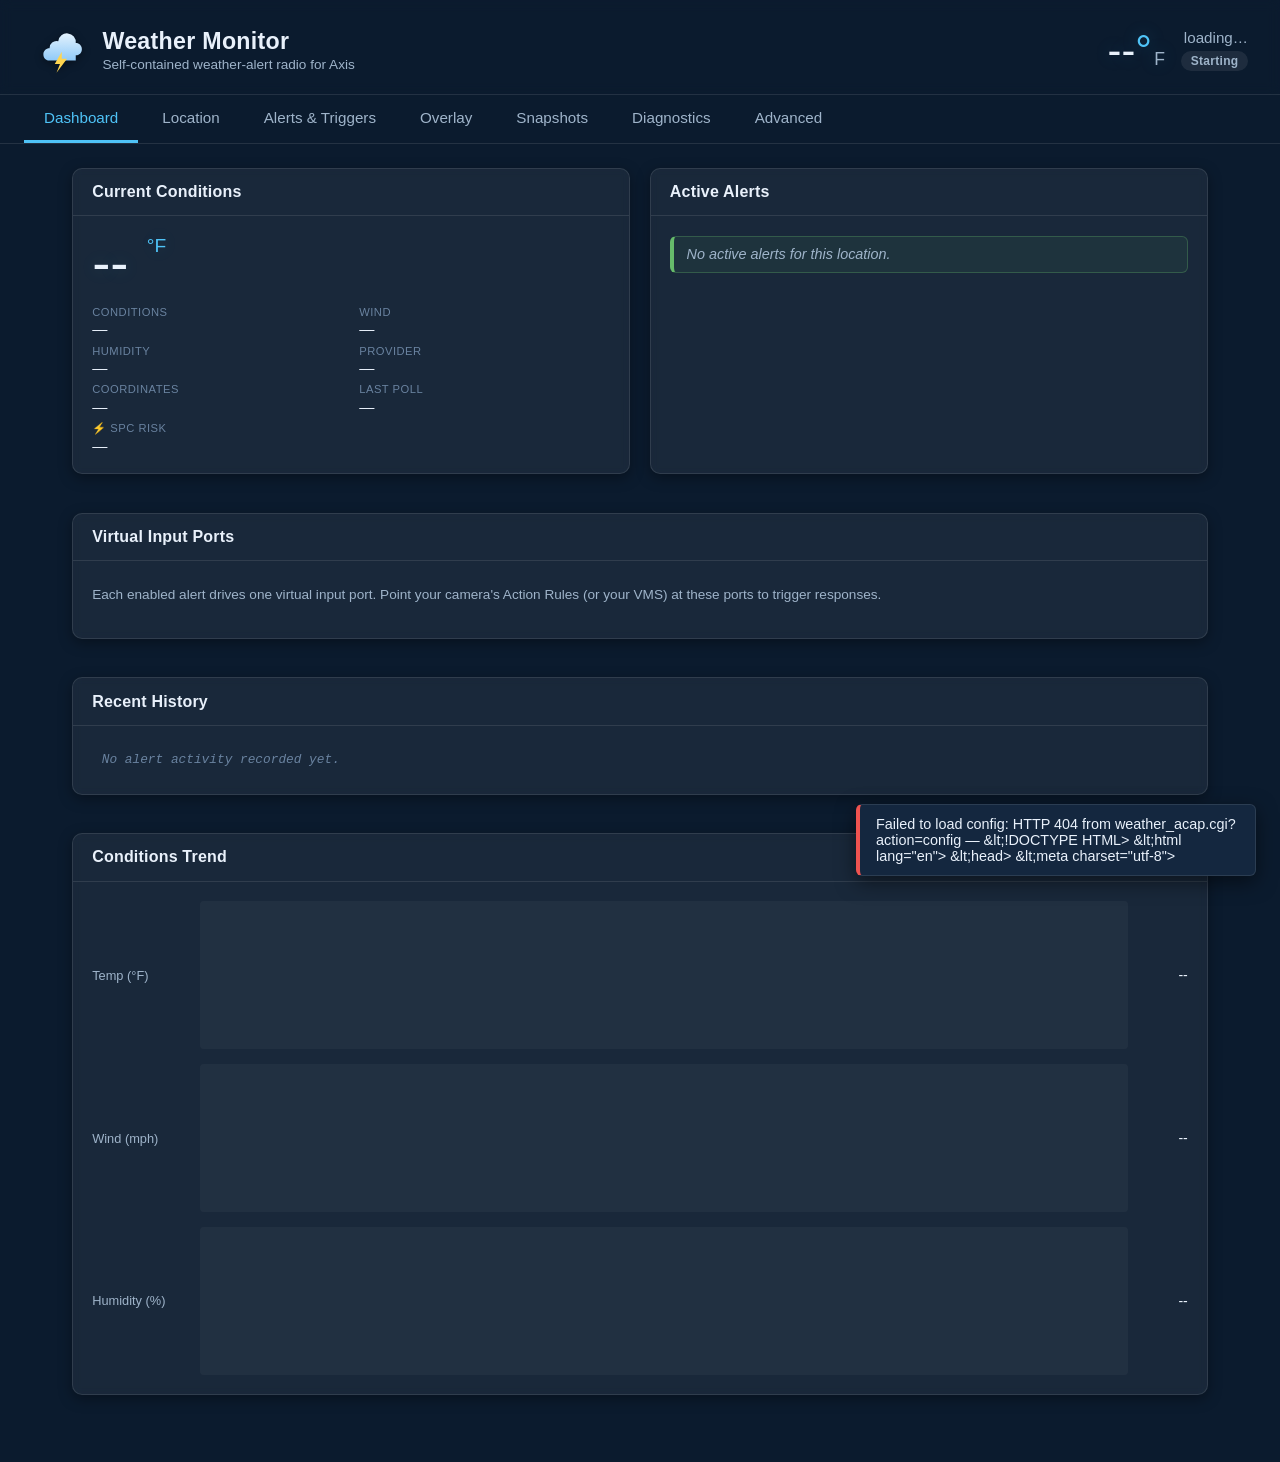
==== commit 5dfd1209: "feat(sprint12): SPC convective outlook lightning/thunderstorm risk alerts via new virtual port Adds " ====
--- a/app/html/index.html
+++ b/app/html/index.html
@@ -8,6 +8,11 @@
 </head>
 <body>
   <div class="sky-backdrop"></div>
+
+  <!-- Sprint 10 — MockMode banner (hidden unless mock_mode=yes) -->
+  <div id="mock-banner" class="mock-banner hidden" role="alert">
+    ⚠ MOCK MODE ACTIVE — weather data is simulated. Disable in the Advanced tab.
+  </div>
 
   <header class="app-header">
     <div class="brand">
@@ -61,11 +66,12 @@
             </div>
             <div class="sub-stats">
               <div><label>Conditions</label><span id="dash-desc">&mdash;</span></div>
-              <div><label>Wind</label><span id="dash-wind">&mdash;</span></div>
+              <div><label>Wind</label><span id="dash-wind">&mdash;</span> <span id="dash-wind-arrow" class="wind-arrow hidden" aria-hidden="true">↑</span></div>
               <div><label>Humidity</label><span id="dash-hum">&mdash;</span></div>
               <div><label>Provider</label><span id="dash-provider">&mdash;</span></div>
               <div><label>Coordinates</label><span id="dash-coords">&mdash;</span></div>
               <div><label>Last poll</label><span id="dash-lastpoll">&mdash;</span></div>
+              <div><label>⚡ SPC Risk</label><span id="dash-lightning">&mdash;</span></div>
             </div>
           </div>
         </div>
@@ -284,6 +290,51 @@
           </div>
         </div>
       </div>
+
+      <!-- Sprint 12 — Lightning / SPC convective outlook alerts -->
+      <div class="card" style="margin-top:1.2rem;">
+        <div class="card-header">
+          <h2>⚡ Lightning &amp; Thunderstorm Risk</h2>
+          <label class="switch">
+            <input type="checkbox" id="f-lightning-enabled">
+            <span class="slider"></span>
+          </label>
+        </div>
+        <div class="card-body">
+          <small>
+            Checks the <a href="https://www.spc.noaa.gov/products/outlook/" target="_blank" rel="noopener">NOAA Storm Prediction Center</a>
+            Day-1 Convective Outlook and activates a virtual input port when your location falls within a thunderstorm or tornado risk area.
+            No API key required — uses SPC's free public GeoJSON feed.
+          </small>
+          <div class="form-grid-2" style="margin-top:1rem;">
+            <div class="form-row">
+              <label for="f-lightning-port">Virtual input port</label>
+              <input id="f-lightning-port" type="number" min="1" max="32" value="35" style="max-width:100px;">
+              <small>Port to activate when thunderstorm/tornado risk is detected.</small>
+            </div>
+            <div class="form-row">
+              <label for="f-lightning-min-risk">Minimum risk level</label>
+              <select id="f-lightning-min-risk">
+                <option value="1">1 — Any Thunderstorm (TSTM)</option>
+                <option value="2">2 — Marginal risk (MRGL+)</option>
+                <option value="3">3 — Slight risk (SLGT+)</option>
+                <option value="4">4 — Enhanced risk (ENH+)</option>
+                <option value="5">5 — Moderate risk (MDT+)</option>
+                <option value="6">6 — High risk only (HIGH)</option>
+              </select>
+              <small>Only activate the port at or above this SPC risk category.</small>
+            </div>
+            <div class="form-row">
+              <label for="f-lightning-poll-mult">Check every N poll cycles</label>
+              <input id="f-lightning-poll-mult" type="number" min="1" max="720" value="6" style="max-width:100px;">
+              <small>SPC updates ~hourly. At 5-minute polling, 6 cycles = every 30 min.</small>
+            </div>
+          </div>
+          <div class="row-actions">
+            <button class="btn btn-primary" data-save="alerts" type="button">Save lightning settings</button>
+          </div>
+        </div>
+      </div>
     </section>
 
     <!-- Overlay -->
@@ -565,7 +616,7 @@
           </label>
         </div>
         <div class="card-body">
-          <small>POST a JSON payload to any URL when an alert activates or clears. Great for MQTT bridges, Slack webhooks, or calling an Axis Camera Station Pro event endpoint.</small>
+          <small>POST a payload to any URL when an alert activates or clears. Supports custom templates for Slack, Discord, Teams, and Home Assistant.</small>
           <div class="form-row">
             <label for="f-webhook-url">URL</label>
             <input id="f-webhook-url" type="url" placeholder="https://hooks.example.com/weather">
@@ -575,6 +626,20 @@
               <input id="f-webhook-alerts-only" type="checkbox">
               <span>Only POST for alert transitions (skip routine polls)</span>
             </label>
+          </div>
+          <div class="form-row">
+            <label for="f-webhook-template">Payload template</label>
+            <div class="webhook-preset-bar">
+              <span class="preset-label">Presets:</span>
+              <button class="btn btn-ghost btn-small" id="wh-preset-slack"    type="button">Slack</button>
+              <button class="btn btn-ghost btn-small" id="wh-preset-discord"  type="button">Discord</button>
+              <button class="btn btn-ghost btn-small" id="wh-preset-teams"    type="button">Teams</button>
+              <button class="btn btn-ghost btn-small" id="wh-preset-ha"       type="button">Home Assistant</button>
+              <button class="btn btn-ghost btn-small" id="wh-preset-clear"    type="button">Clear (use default)</button>
+            </div>
+            <textarea id="f-webhook-template" rows="5" spellcheck="false"
+              placeholder="Leave blank to use the built-in JSON payload.&#10;Tokens: {timestamp} {event_type} {alert_type} {headline} {temp_f} {wind_mph} {humidity_pct} {description} {active_count}"></textarea>
+            <small>When blank, the default JSON body is sent. Set a template to customise for your service.</small>
           </div>
         </div>
       </div>
--- a/app/html/style.css
+++ b/app/html/style.css
@@ -313,6 +313,84 @@
   50%      { box-shadow: 0 0 18px rgba(239,83,80,0.35); }
 }
 
+/* ── Sprint 10 — MockMode banner ─────────────────────────────────────────── */
+.mock-banner {
+  position: sticky;
+  top: 0;
+  z-index: 200;
+  width: 100%;
+  padding: 0.55rem 1.5rem;
+  background: linear-gradient(90deg, #f57f17, #fbc02d);
+  color: #1a1000;
+  font-weight: 700;
+  font-size: 0.9rem;
+  text-align: center;
+  letter-spacing: 0.02em;
+  box-shadow: 0 2px 8px rgba(0,0,0,0.4);
+}
+.mock-banner.hidden { display: none; }
+
+/* ── Sprint 10 — Severity badges ─────────────────────────────────────────── */
+.badge {
+  display: inline-block;
+  font-size: 0.72rem;
+  font-weight: 700;
+  padding: 0.15rem 0.5rem;
+  border-radius: 3px;
+  text-transform: uppercase;
+  letter-spacing: 0.04em;
+  margin-right: 0.4rem;
+  vertical-align: middle;
+}
+.badge-warning   { background: rgba(239, 83, 80, 0.22); color: #ff8a80; border: 1px solid rgba(239,83,80,0.45); }
+.badge-watch     { background: rgba(255,183, 77, 0.22); color: #ffd180; border: 1px solid rgba(255,183,77,0.45); }
+.badge-advisory  { background: rgba(100,181,246, 0.18); color: #82b1ff; border: 1px solid rgba(100,181,246,0.35); }
+.badge-threshold { background: rgba(255,138, 77, 0.22); color: #ffab40; border: 1px solid rgba(255,138,77,0.45); }
+
+@keyframes pulse-red {
+  0%, 100% { box-shadow: 0 0 0 0 rgba(239,83,80,0.6); }
+  50%       { box-shadow: 0 0 0 4px rgba(239,83,80,0); }
+}
+.badge-warning.badge-tornado {
+  animation: pulse-red 1.4s ease-in-out infinite;
+}
+
+/* ── Sprint 10 — Wind direction compass arrow ────────────────────────────── */
+.wind-arrow {
+  display: inline-block;
+  font-size: 1rem;
+  line-height: 1;
+  transition: transform 0.5s ease;
+  color: var(--accent);
+  vertical-align: middle;
+}
+.wind-arrow.hidden { display: none; }
+
+/* ── Sprint 12 — Lightning risk indicator ───────────────────────────────── */
+.lightning-risk-active {
+  color: var(--bolt);
+  font-weight: 600;
+}
+
+/* ── Sprint 11 — Webhook preset bar ─────────────────────────────────────── */
+.webhook-preset-bar {
+  display: flex;
+  align-items: center;
+  gap: 0.4rem;
+  flex-wrap: wrap;
+  margin-bottom: 0.5rem;
+}
+.webhook-preset-bar .preset-label {
+  font-size: 0.82rem;
+  color: var(--text-muted);
+  margin-right: 0.15rem;
+}
+#f-webhook-template {
+  font-family: var(--mono);
+  font-size: 0.82rem;
+  resize: vertical;
+}
+
 /* ── Ports grid ──────────────────────────────────────────────────────────── */
 .ports-grid {
   display: grid;
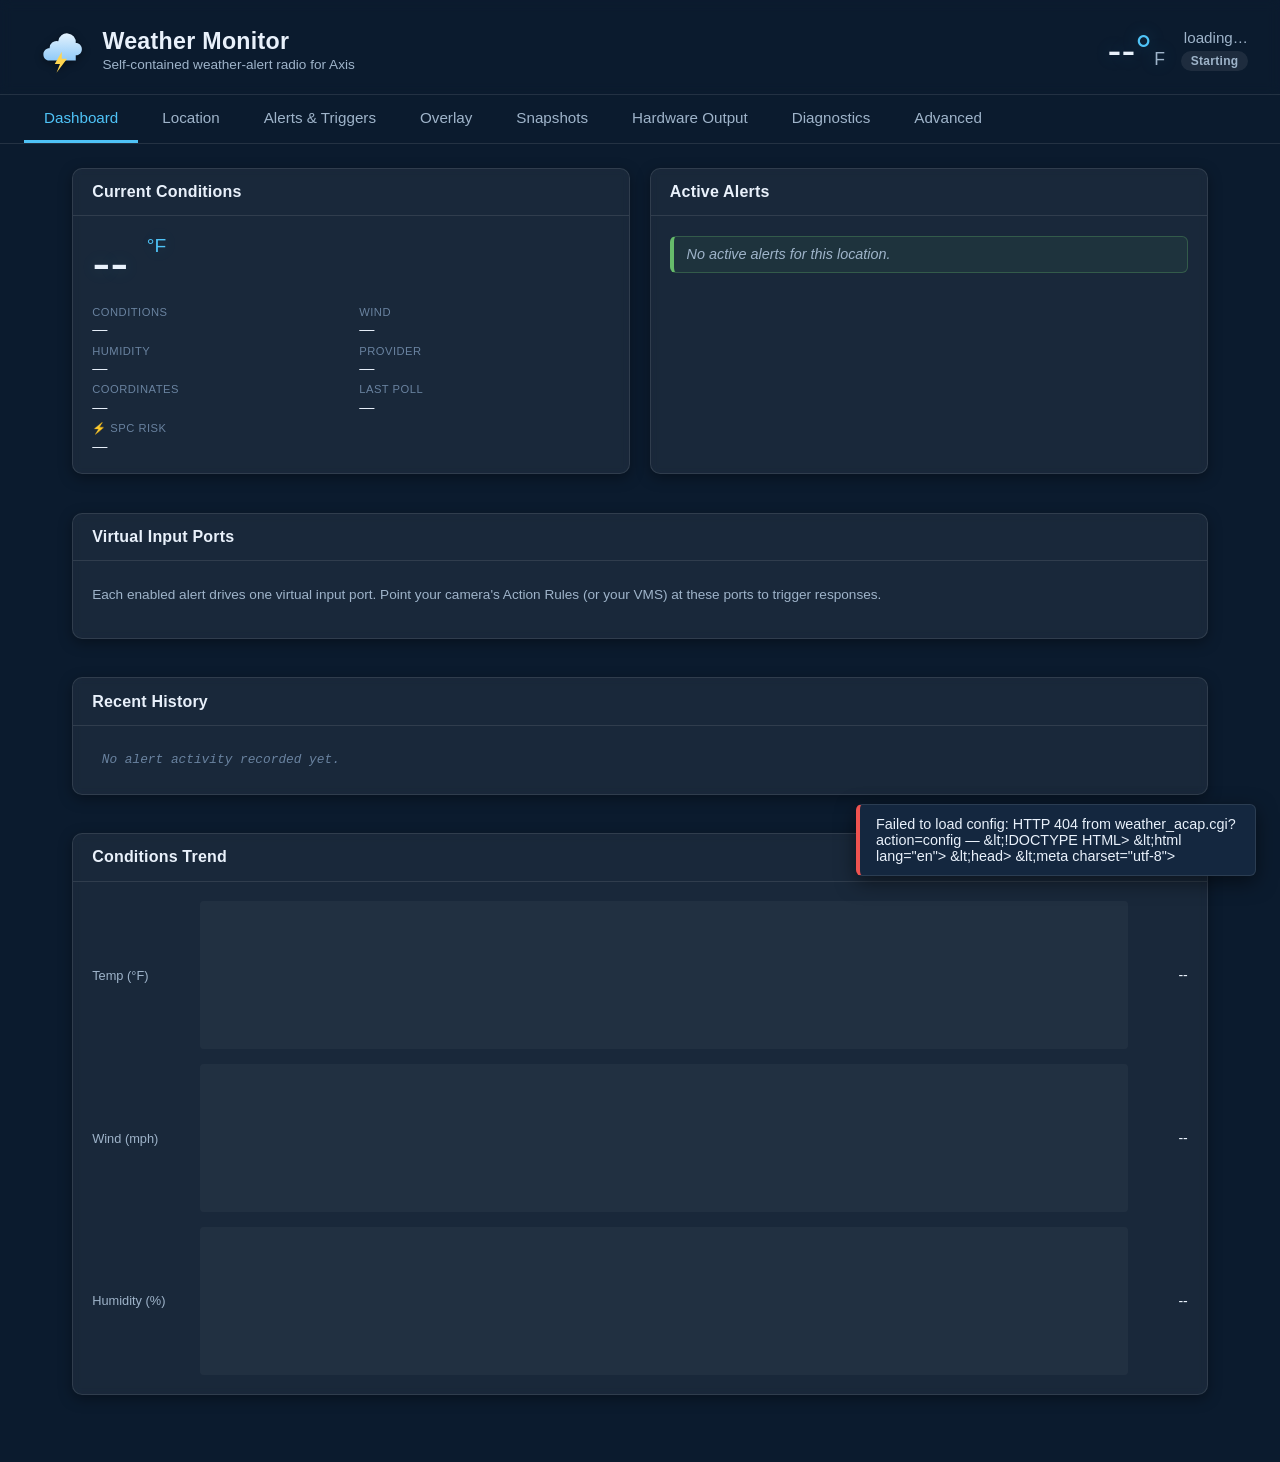
==== commit 4cc65335: "feat(sprint14): hardware alert output — C1710/C1720 display, strobe, D4200 profiles, audio clips (#1" ====
--- a/app/html/index.html
+++ b/app/html/index.html
@@ -48,6 +48,7 @@
     <button class="tab-btn"        data-tab="alerts"       type="button">Alerts &amp; Triggers</button>
     <button class="tab-btn"        data-tab="overlay"      type="button">Overlay</button>
     <button class="tab-btn"        data-tab="snapshots"    type="button">Snapshots</button>
+    <button class="tab-btn"        data-tab="hardware"     type="button">Hardware Output</button>
     <button class="tab-btn"        data-tab="diagnostics"  type="button">Diagnostics</button>
     <button class="tab-btn"        data-tab="advanced"     type="button">Advanced</button>
   </nav>
@@ -517,6 +518,156 @@
       </div>
     </section>
 
+    <!-- Hardware Output (Sprint 14) -->
+    <section id="tab-hardware" class="tab-pane">
+
+      <!-- Card 1: Speaker Display (C1710 / C1720) -->
+      <div class="card">
+        <div class="card-header">
+          <h2>Speaker Display <span class="chip">C1710 / C1720</span></h2>
+          <label class="switch">
+            <input type="checkbox" id="f-display-alert-enabled">
+            <span class="slider"></span>
+          </label>
+        </div>
+        <div class="card-body">
+          <small>Scrolls the alert headline across the C1710 / C1720 front-panel LED display when an alert activates. Fails silently on cameras without a display.</small>
+          <div class="form-grid-2" style="margin-top:0.8rem;">
+            <div class="form-row">
+              <label for="f-display-alert-duration">Display duration (seconds)</label>
+              <input id="f-display-alert-duration" type="number" min="5" max="300" placeholder="30">
+            </div>
+            <div class="form-row">
+              <label for="f-display-alert-text-color">Text color</label>
+              <div class="color-input-row">
+                <input id="f-display-alert-text-color" type="color" value="#FFFFFF">
+                <input id="f-display-alert-text-color-hex" type="text" maxlength="7" placeholder="#FFFFFF" class="color-hex">
+              </div>
+            </div>
+            <div class="form-row">
+              <label for="f-display-alert-bg-warning">Warning background <span class="tier-badge tier-warning">Warning</span></label>
+              <div class="color-input-row">
+                <input id="f-display-alert-bg-warning" type="color" value="#CC0000">
+                <input id="f-display-alert-bg-warning-hex" type="text" maxlength="7" placeholder="#CC0000" class="color-hex">
+              </div>
+            </div>
+            <div class="form-row">
+              <label for="f-display-alert-bg-watch">Watch background <span class="tier-badge tier-watch">Watch</span></label>
+              <div class="color-input-row">
+                <input id="f-display-alert-bg-watch" type="color" value="#FF8800">
+                <input id="f-display-alert-bg-watch-hex" type="text" maxlength="7" placeholder="#FF8800" class="color-hex">
+              </div>
+            </div>
+          </div>
+          <div class="form-actions">
+            <button class="btn btn-primary" data-save="hardware" type="button">Save display settings</button>
+            <button class="btn btn-ghost" id="hw-test-display" type="button">&#128308; Test display</button>
+            <div id="hw-result-display" class="diag-result">&mdash;</div>
+          </div>
+        </div>
+      </div>
+
+      <!-- Card 2: Strobe / Siren-and-Light (C1710 / C1720) -->
+      <div class="card">
+        <div class="card-header">
+          <h2>Strobe Light <span class="chip">C1710 / C1720</span></h2>
+          <label class="switch">
+            <input type="checkbox" id="f-strobe-alert-enabled">
+            <span class="slider"></span>
+          </label>
+        </div>
+        <div class="card-body">
+          <small>Activates the built-in siren and light on C1710 / C1720 devices via <code>siren_and_light.cgi</code>.
+            <strong>Warning</strong>-tier alerts use a fast red pulse; <strong>Watch</strong>-tier alerts use a slow amber pulse.</small>
+          <div class="form-row" style="margin-top:0.8rem;max-width:260px;">
+            <label for="f-strobe-alert-duration">Strobe duration (seconds)</label>
+            <input id="f-strobe-alert-duration" type="number" min="5" max="300" placeholder="30">
+          </div>
+          <div class="form-actions">
+            <button class="btn btn-primary" data-save="hardware" type="button">Save strobe settings</button>
+            <button class="btn btn-ghost" id="hw-test-strobe-warn" type="button">&#128308; Test Warning strobe (red)</button>
+            <button class="btn btn-ghost" id="hw-test-strobe-watch" type="button">&#128992; Test Watch strobe (amber)</button>
+            <div id="hw-result-strobe" class="diag-result">&mdash;</div>
+          </div>
+        </div>
+      </div>
+
+      <!-- Card 3: D4200 Network Horn -->
+      <div class="card">
+        <div class="card-header">
+          <h2>D4200 Network Horn <span class="chip">Remote device</span></h2>
+          <label class="switch">
+            <input type="checkbox" id="f-d4200-enabled">
+            <span class="slider"></span>
+          </label>
+        </div>
+        <div class="card-body">
+          <small>Activates a named strobe profile on a remote Axis D4200 Network Horn via its <code>siren_and_light.cgi startProfile</code> API.
+            Profiles must be pre-configured on the D4200 device web UI.</small>
+          <div class="form-grid-2" style="margin-top:0.8rem;">
+            <div class="form-row">
+              <label for="f-d4200-host">Host / IP <small class="dim">(no http://)</small></label>
+              <input id="f-d4200-host" type="text" placeholder="192.168.1.50">
+            </div>
+            <div class="form-row">
+              <label for="f-d4200-user">Username</label>
+              <input id="f-d4200-user" type="text" autocomplete="off" placeholder="root">
+            </div>
+            <div class="form-row">
+              <label for="f-d4200-pass">Password</label>
+              <input id="f-d4200-pass" type="password" autocomplete="new-password" placeholder="(unchanged)">
+            </div>
+            <div class="form-row"><!-- spacer --></div>
+            <div class="form-row">
+              <label for="f-d4200-warning-profile">Warning profile name <span class="tier-badge tier-warning">Warning</span></label>
+              <input id="f-d4200-warning-profile" type="text" placeholder="emergency">
+            </div>
+            <div class="form-row">
+              <label for="f-d4200-watch-profile">Watch profile name <span class="tier-badge tier-watch">Watch</span></label>
+              <input id="f-d4200-watch-profile" type="text" placeholder="caution">
+            </div>
+          </div>
+          <div class="form-actions">
+            <button class="btn btn-primary" data-save="hardware" type="button">Save D4200 settings</button>
+            <button class="btn btn-ghost" id="hw-test-d4200" type="button">&#9889; Test D4200 (Warning profile)</button>
+            <div id="hw-result-d4200" class="diag-result">&mdash;</div>
+          </div>
+        </div>
+      </div>
+
+      <!-- Card 4: Audio Clips -->
+      <div class="card">
+        <div class="card-header">
+          <h2>Audio Clips <span class="chip">C1710 / C1720</span></h2>
+          <label class="switch">
+            <input type="checkbox" id="f-audio-alert-enabled">
+            <span class="slider"></span>
+          </label>
+        </div>
+        <div class="card-body">
+          <small>Plays a pre-loaded audio clip from the device's media clip library via <code>mediaclip.cgi</code> when an alert activates.
+            Upload clips via the device web UI under <strong>Audio &rarr; Media clips</strong>, then note the clip ID (integer) assigned by the device.</small>
+          <div class="form-grid-2" style="margin-top:0.8rem;">
+            <div class="form-row">
+              <label for="f-audio-clip-warning">Warning clip ID <span class="tier-badge tier-warning">Warning</span> <small class="dim">(-1 = disabled)</small></label>
+              <input id="f-audio-clip-warning" type="number" min="-1" placeholder="-1">
+            </div>
+            <div class="form-row">
+              <label for="f-audio-clip-watch">Watch clip ID <span class="tier-badge tier-watch">Watch</span> <small class="dim">(-1 = disabled)</small></label>
+              <input id="f-audio-clip-watch" type="number" min="-1" placeholder="-1">
+            </div>
+          </div>
+          <div class="form-actions">
+            <button class="btn btn-primary" data-save="hardware" type="button">Save audio settings</button>
+            <button class="btn btn-ghost" id="hw-test-audio-warn" type="button">&#9654; Test Warning clip</button>
+            <button class="btn btn-ghost" id="hw-test-audio-watch" type="button">&#9654; Test Watch clip</button>
+            <div id="hw-result-audio" class="diag-result">&mdash;</div>
+          </div>
+        </div>
+      </div>
+
+    </section>
+
     <!-- Diagnostics -->
     <section id="tab-diagnostics" class="tab-pane">
       <div class="grid-2">
@@ -780,6 +931,26 @@
         </div>
       </div>
 
+      <!-- Sprint 13 — Structured JSON Logging -->
+      <div class="card">
+        <div class="card-header">
+          <h2>Structured JSON Logging</h2>
+          <label class="switch">
+            <input type="checkbox" id="f-json-logging">
+            <span class="slider"></span>
+          </label>
+        </div>
+        <div class="card-body">
+          <small>
+            When enabled, the daemon also writes structured JSON log lines to <code>stderr</code>
+            alongside standard syslog entries. Each line is a JSON object:
+            <code>{"ts":"…","level":"info","app":"weather_acap","msg":"…"}</code><br>
+            Useful for ingestion by <strong>Loki</strong>, <strong>Splunk</strong>,
+            <strong>Datadog</strong>, or any JSON log aggregator that reads the device syslog stream.
+          </small>
+        </div>
+      </div>
+
       <div class="card">
         <div class="card-header"><h2>Backup &amp; restore</h2></div>
         <div class="card-body">
--- a/app/html/style.css
+++ b/app/html/style.css
@@ -961,3 +961,58 @@
   font-variant-numeric: tabular-nums;
   color: var(--text);
 }
+
+/* ── Sprint 14 — Hardware Output tab ─────────────────────────────────────── */
+
+/* Small inline chip label used next to card headings */
+.chip {
+  display: inline-block;
+  font-size: 0.68rem;
+  font-weight: 600;
+  text-transform: uppercase;
+  letter-spacing: 0.04em;
+  background: rgba(79, 195, 247, 0.15);
+  color: var(--accent);
+  border: 1px solid rgba(79, 195, 247, 0.3);
+  border-radius: 4px;
+  padding: 1px 6px;
+  vertical-align: middle;
+  margin-left: 0.4rem;
+}
+
+/* Severity tier badge inline in labels */
+.tier-badge {
+  display: inline-block;
+  font-size: 0.65rem;
+  font-weight: 700;
+  text-transform: uppercase;
+  letter-spacing: 0.03em;
+  border-radius: 4px;
+  padding: 1px 6px;
+  vertical-align: middle;
+  margin-left: 0.3rem;
+}
+.tier-badge.tier-warning { background: rgba(204, 0, 0, 0.25); color: #ff6666; border: 1px solid rgba(204,0,0,0.4); }
+.tier-badge.tier-watch   { background: rgba(255, 136, 0, 0.20); color: #ffaa44; border: 1px solid rgba(255,136,0,0.4); }
+
+/* Color picker + hex text side-by-side */
+.color-input-row {
+  display: flex;
+  align-items: center;
+  gap: 0.5rem;
+}
+.color-input-row input[type="color"] {
+  width: 40px;
+  height: 34px;
+  padding: 2px;
+  border-radius: var(--radius-sm);
+  border: 1px solid var(--input-border);
+  background: var(--input-bg);
+  cursor: pointer;
+  flex-shrink: 0;
+}
+.color-input-row .color-hex {
+  width: 90px;
+  font-family: var(--mono);
+  font-size: 0.85rem;
+}
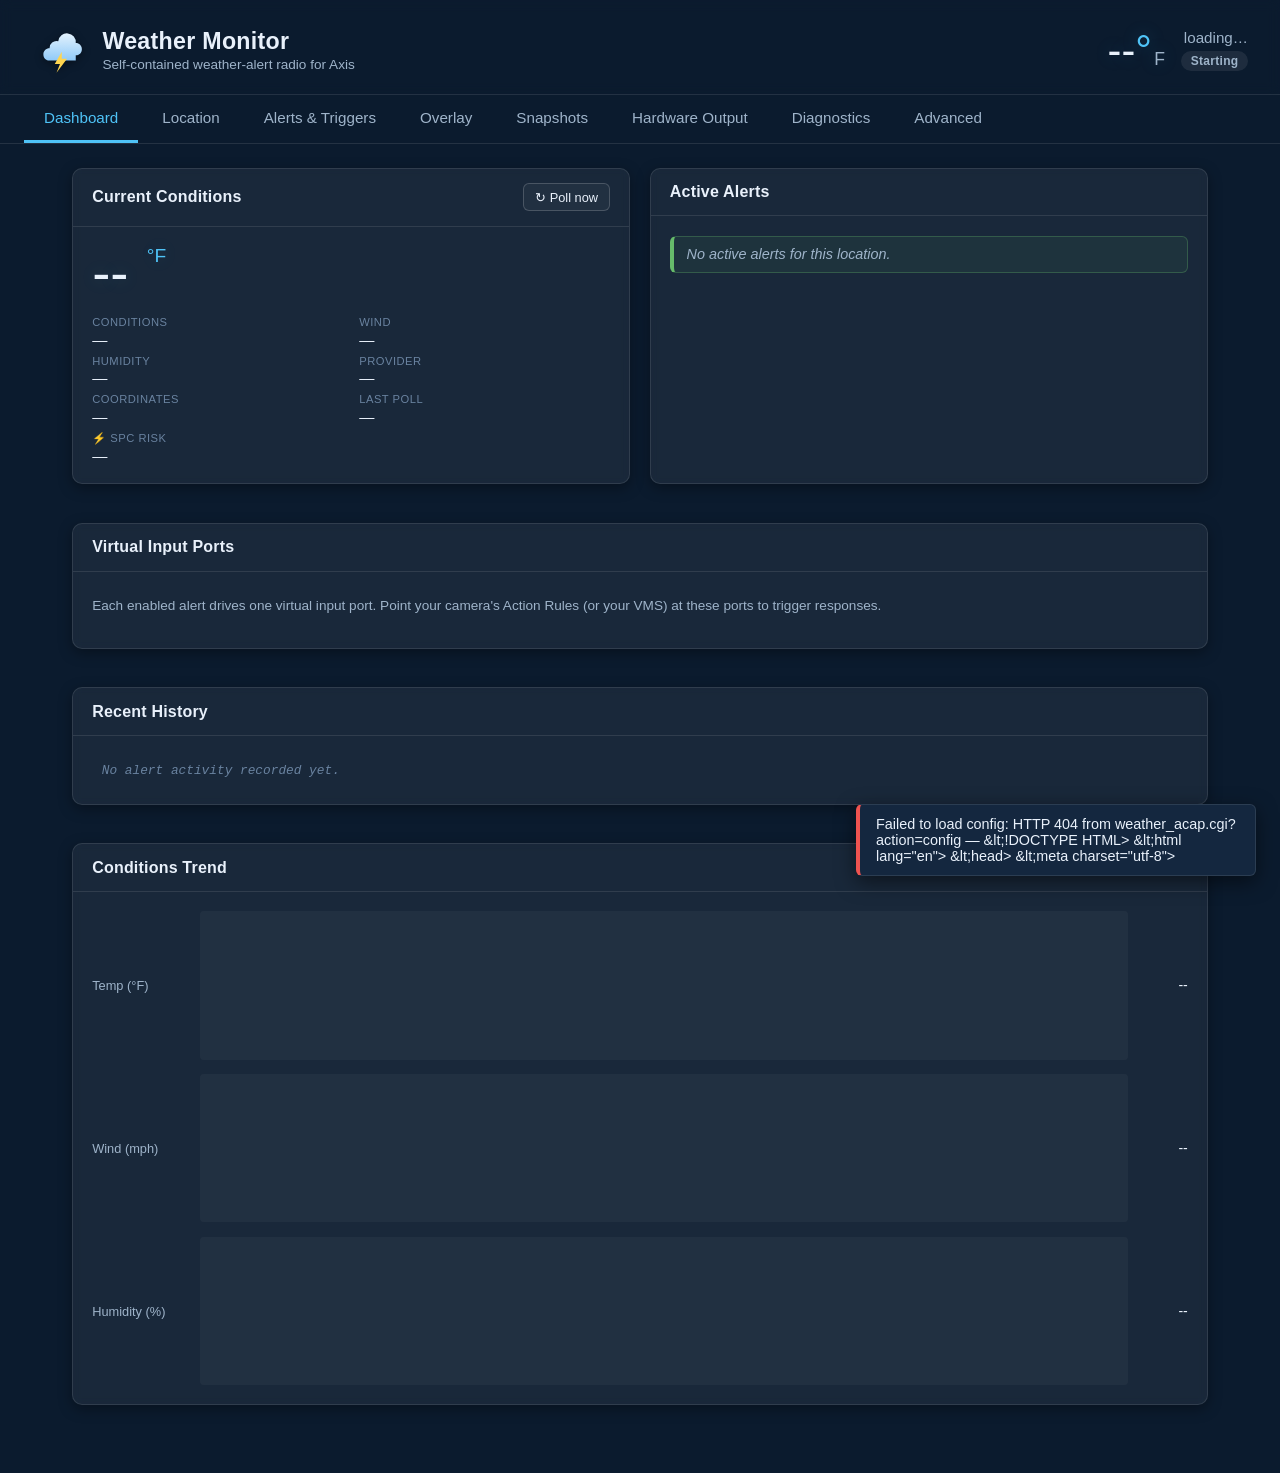
==== commit 59873789: "fix(cgi,ui): secrets, config-reset guard, validation, torn reads, overlay tools config_cgi.c - D4200" ====
--- a/app/html/index.html
+++ b/app/html/index.html
@@ -28,7 +28,7 @@
       </svg>
       <div class="brand-text">
         <h1>Weather Monitor</h1>
-        <span class="subtitle">Self-contained weather-alert radio for Axis</span>
+        <span class="subtitle">Self-contained weather-alert radio for Axis <span id="app-version" style="opacity:.6;font-size:.85em;margin-left:.5em"></span></span>
       </div>
     </div>
     <div class="status-summary">
@@ -59,7 +59,9 @@
     <section id="tab-dashboard" class="tab-pane active">
       <div class="grid">
         <div class="card card-conditions">
-          <div class="card-header"><h2>Current Conditions</h2></div>
+          <div class="card-header"><h2>Current Conditions</h2>
+            <button class="btn btn-ghost btn-small" id="dash-poll-now" type="button" title="Fetch weather now instead of waiting for the next poll">&#8635; Poll now</button>
+          </div>
           <div class="card-body">
             <div class="big-stat">
               <span class="stat-value" id="dash-temp">--</span>
@@ -179,7 +181,7 @@
           </div>
           <div class="form-row">
             <label for="f-ua">NWS User-Agent</label>
-            <input id="f-ua" type="text" placeholder="WeatherACAP/2.0 (you@example.com)">
+            <input id="f-ua" type="text" placeholder="WeatherACAP (you@example.com)">
             <small>NWS requires a contact-identifying User-Agent. Please include an email address.</small>
           </div>
         </div>
@@ -195,7 +197,6 @@
       <div class="card">
         <div class="card-header">
           <h2>Alert &rarr; Port Mapping</h2>
-          <span id="alerts-port-banner" class="pill pill-info"></span>
         </div>
         <div class="card-body">
           <p class="hint">
@@ -310,7 +311,7 @@
           <div class="form-grid-2" style="margin-top:1rem;">
             <div class="form-row">
               <label for="f-lightning-port">Virtual input port</label>
-              <input id="f-lightning-port" type="number" min="1" max="32" value="35" style="max-width:100px;">
+              <input id="f-lightning-port" type="number" min="1" max="64" value="35" style="max-width:100px;">
               <small>Port to activate when thunderstorm/tornado risk is detected.</small>
             </div>
             <div class="form-row">
@@ -350,6 +351,7 @@
         </div>
         <div class="card-body">
           <p class="hint" id="overlay-video-hint">If your device has a camera, the template below is pushed to the video as a text overlay via the VAPIX overlay API.</p>
+          <p class="hint" id="overlay-limit-warn" style="display:none;color:#ffb74d;"></p>
 
           <div class="form-grid-2">
             <div class="form-row">
@@ -370,7 +372,7 @@
           <div class="form-row">
             <label for="f-overlay-template">Conditions template</label>
             <input id="f-overlay-template" type="text">
-            <small>Available: <code>{temp}</code> <code>{cond}</code> <code>{wind}</code> <code>{dir}</code> <code>{hum}</code> <code>{provider}</code> <code>{lat}</code> <code>{lon}</code> <code>{time}</code></small>
+            <small>Available: <code>{temp}</code> <code>{temp_f}</code> <code>{cond}</code> <code>{wind}</code> <code>{dir}</code> <code>{arrow}</code> <code>{hum}</code> <code>{provider}</code> <code>{sunrise}</code> <code>{sunset}</code> <code>{lightning}</code> <code>{lat}</code> <code>{lon}</code> <code>{time}</code> (camera local) <code>{utc}</code></small>
           </div>
           <div class="form-row">
             <label for="f-overlay-alert-template">Alert prefix (prepended when alerts active)</label>
@@ -406,7 +408,7 @@
           </label>
         </div>
         <div class="card-body">
-          <p class="hint">Capture a JPEG image from the camera via VAPIX whenever an alert fires. Saved to SD card when present, otherwise to <code>/tmp</code>.</p>
+          <p class="hint">Capture a JPEG image from the camera via VAPIX whenever an alert fires. Saved to the SD card when one is writable, otherwise to the app's persistent <code>localdata/snapshots</code> directory.</p>
           <div class="form-grid-2">
             <div class="form-row">
               <label for="f-snapshot-resolution">Resolution</label>
@@ -420,7 +422,7 @@
             <div class="form-row">
               <label for="f-snapshot-save-dir">Save directory <small class="opt">(optional)</small></label>
               <input id="f-snapshot-save-dir" type="text" placeholder="auto-detect SD card">
-              <small>Leave blank to auto-select. SD card preferred; falls back to <code>/tmp/weather_acap_snaps</code>.</small>
+              <small>Leave blank to auto-select. SD card preferred; falls back to <code>/usr/local/packages/weather_acap/localdata/snapshots</code>. Only files this app created (<code>YYYYMMDD_HHMMSS_*.jpg</code>) are ever pruned.</small>
             </div>
           </div>
           <div class="form-row">
@@ -646,15 +648,23 @@
         </div>
         <div class="card-body">
           <small>Plays a pre-loaded audio clip from the device's media clip library via <code>mediaclip.cgi</code> when an alert activates.
-            Upload clips via the device web UI under <strong>Audio &rarr; Media clips</strong>, then note the clip ID (integer) assigned by the device.</small>
-          <div class="form-grid-2" style="margin-top:0.8rem;">
-            <div class="form-row">
-              <label for="f-audio-clip-warning">Warning clip ID <span class="tier-badge tier-warning">Warning</span> <small class="dim">(-1 = disabled)</small></label>
-              <input id="f-audio-clip-warning" type="number" min="-1" placeholder="-1">
-            </div>
-            <div class="form-row">
-              <label for="f-audio-clip-watch">Watch clip ID <span class="tier-badge tier-watch">Watch</span> <small class="dim">(-1 = disabled)</small></label>
-              <input id="f-audio-clip-watch" type="number" min="-1" placeholder="-1">
+            Upload clips via the device web UI under <strong>Audio &rarr; Media clips</strong>, then select them below.</small>
+          <div class="clip-list-header">
+            <span id="hw-clips-status" class="dim small">Loading clips&hellip;</span>
+            <button class="btn btn-ghost btn-small" id="hw-refresh-clips" type="button">&#8635; Refresh</button>
+          </div>
+          <div class="form-grid-2" style="margin-top:0.6rem;">
+            <div class="form-row">
+              <label for="f-audio-clip-warning">Warning clip <span class="tier-badge tier-warning">Warning</span></label>
+              <select id="f-audio-clip-warning">
+                <option value="-1">&mdash; disabled &mdash;</option>
+              </select>
+            </div>
+            <div class="form-row">
+              <label for="f-audio-clip-watch">Watch clip <span class="tier-badge tier-watch">Watch</span></label>
+              <select id="f-audio-clip-watch">
+                <option value="-1">&mdash; disabled &mdash;</option>
+              </select>
             </div>
           </div>
           <div class="form-actions">
@@ -710,6 +720,17 @@
         </div>
 
         <div class="card">
+          <div class="card-header"><h2>Overlay maintenance</h2></div>
+          <div class="card-body">
+            <p class="hint">Earlier versions created a new text overlay on every app restart until the camera's per-channel limit was reached, after which the overlay silently stopped appearing. This removes every runtime text overlay so the daemon can start fresh. Only needed once.</p>
+            <div class="diag-row">
+              <button class="btn btn-warning" id="diag-overlay-purge" type="button">Remove all text overlays</button>
+              <div id="diag-result-overlay" class="diag-result">&mdash;</div>
+            </div>
+          </div>
+        </div>
+
+        <div class="card">
           <div class="card-header"><h2>Device info</h2></div>
           <div class="card-body">
             <pre id="diag-device-info" class="mono small scroll">Loading&hellip;</pre>
@@ -854,7 +875,7 @@
           </label>
         </div>
         <div class="card-body">
-          <small>Send an email when an alert activates (and optionally clears). Uses your SMTP relay; TLS/STARTTLS is attempted automatically.</small>
+          <small>Send an email when an alert activates (and optionally clears). Uses your SMTP relay. With a username set, STARTTLS is <strong>required</strong> so credentials never travel in the clear; without one it is attempted opportunistically. Server certificates are not verified (self-signed internal relays work).</small>
           <div class="form-grid-2">
             <div class="form-row">
               <label for="f-email-smtp">SMTP URL</label>
--- a/app/html/style.css
+++ b/app/html/style.css
@@ -1016,3 +1016,11 @@
   font-family: var(--mono);
   font-size: 0.85rem;
 }
+
+/* Clip list status + refresh button row */
+.clip-list-header {
+  display: flex;
+  align-items: center;
+  gap: 0.6rem;
+  margin-top: 0.7rem;
+}
